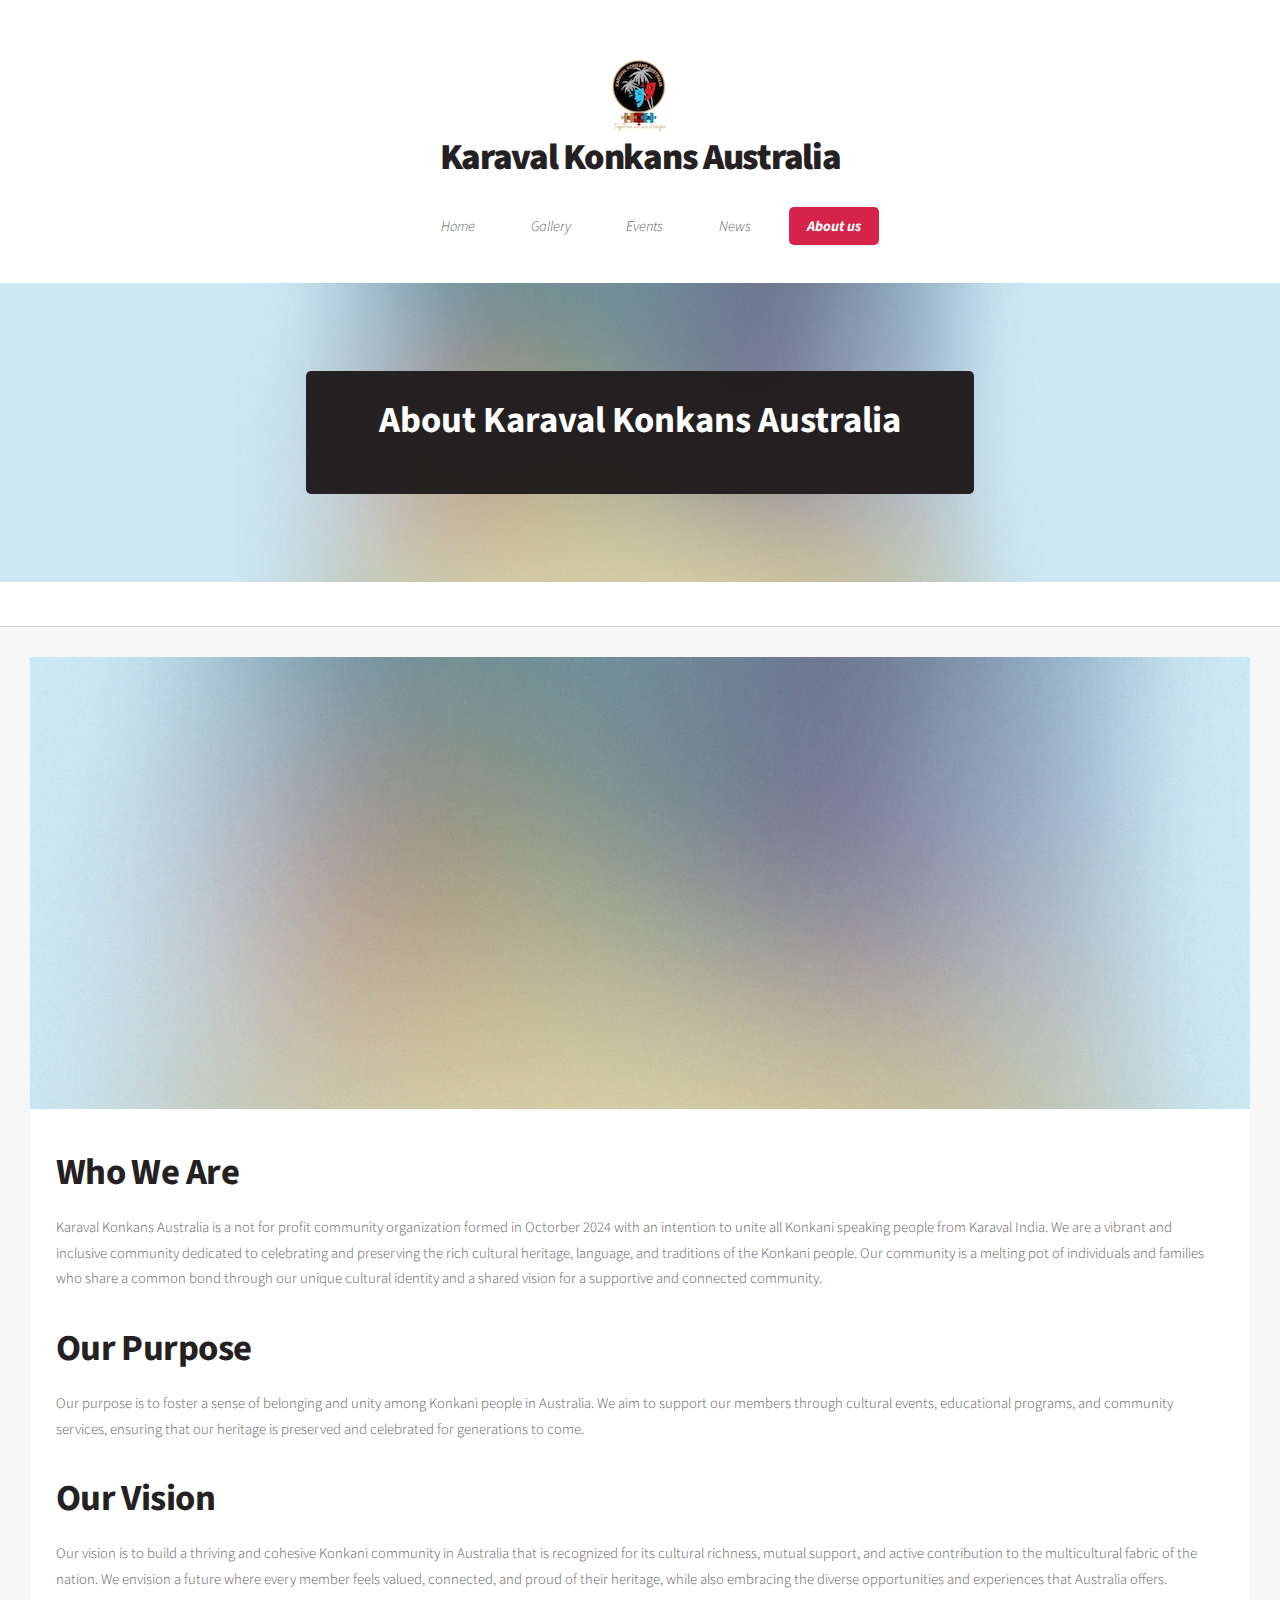
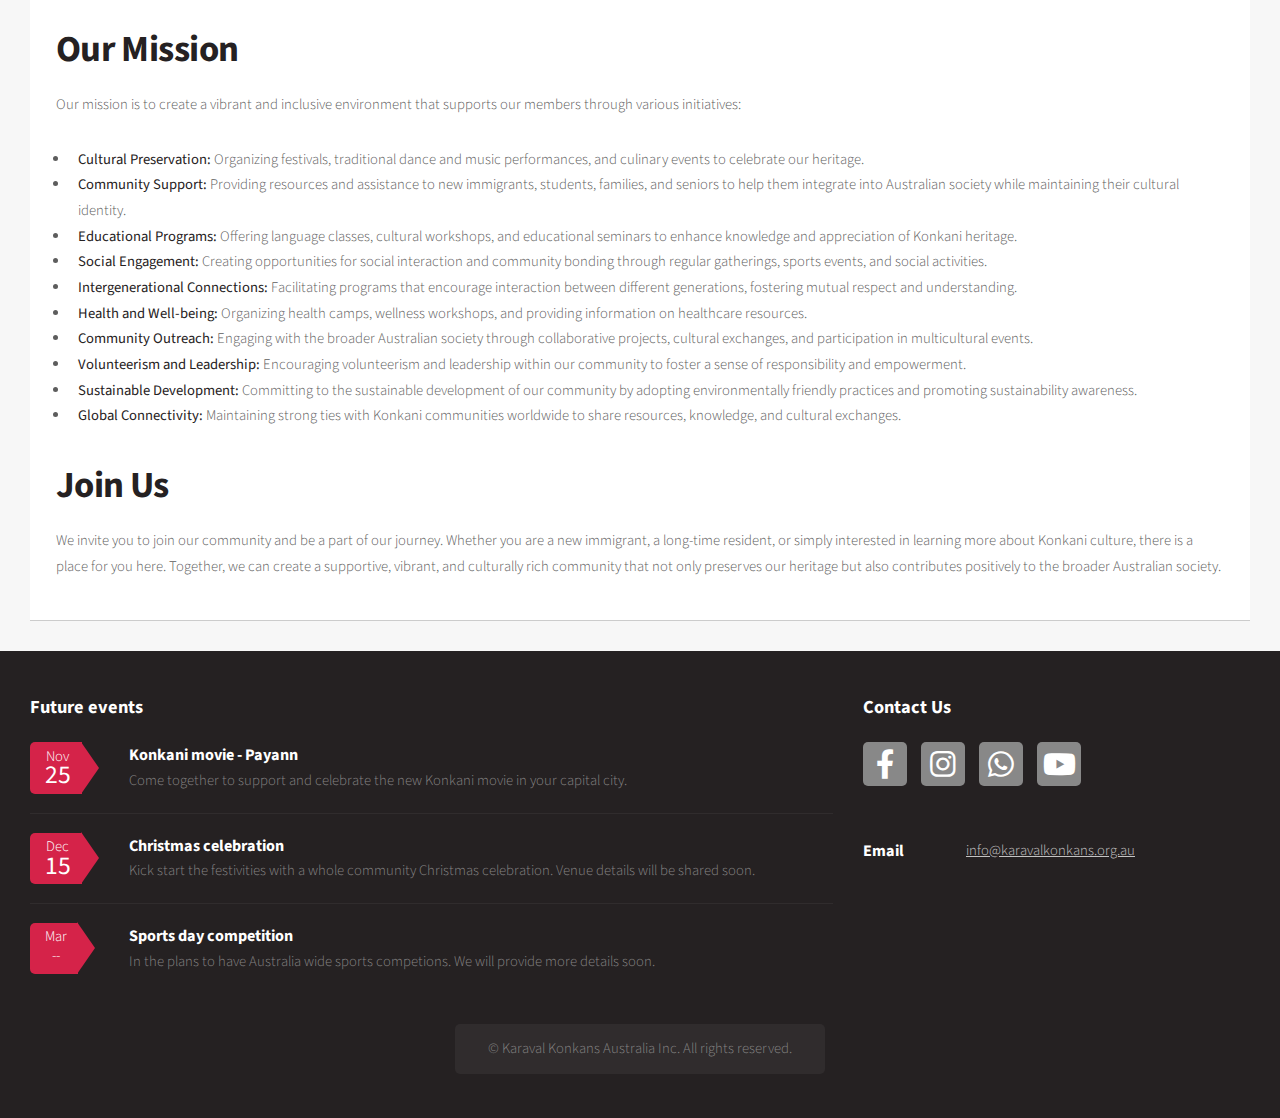
==== aboutus.html @ 72e3d669 "3rd update" ====
<!DOCTYPE HTML>

<html>
	<head>
		<title>Karaval Konkans Australia</title>
		<meta charset="utf-8" />
		<meta name="viewport" content="width=device-width, initial-scale=1, user-scalable=no" />
		<link rel="stylesheet" href="assets/css/main.css" />
	</head>
	<body class="homepage is-preload">
		<div id="page-wrapper">

			<!-- Header -->
				<section id="header">

					<!-- Logo -->
					<h1><a href="index.html"><img src="images/logo.jpeg"></a></h1>
						<h1><a href="index.html">Karaval Konkans Australia</a></h1>

					<!-- Nav -->
						<nav id="nav">
							<ul>
								<li ><a href="index.html">Home</a></li>
								<li>
									<a href="index.html#gallery">Gallery</a>
								</li>
								<li><a href="#footer">Events</a></li>
								<li><a href="index.html#news">News</a></li>
								<li class="current"><a href="aboutus.html">About us</a></li>
							</ul>
						</nav>

					<!-- Banner -->
						<section id="banner">
							<header>
								<h2>About Karaval Konkans Australia</h2>
							</header>
						</section>

					

				</section>

			<!-- Main -->
				<!-- Main -->
			<section id="main">
				<div class="container">

					<!-- Content -->
						<article class="box post">
							<a href="#" class="image featured"><img src="images/pic01.jpg" alt="" /></a>
							<header>
								<h2>Who We Are</h2>
							</header>
							<p>
								Karaval Konkans Australia is a not for profit community organization formed in Octorber 2024 with an intention to unite all Konkani speaking people from Karaval India. We are a vibrant and inclusive community dedicated to celebrating and preserving the rich cultural heritage, language, and traditions of the Konkani people. Our community is a melting pot of individuals and families who share a common bond through our unique cultural identity and a shared vision for a supportive and connected community.
							</p>
							<header>
								<h2>Our Purpose</h2>
							</header>
							<p>
								Our purpose is to foster a sense of belonging and unity among Konkani people in Australia. We aim to support our members through cultural events, educational programs, and community services, ensuring that our heritage is preserved and celebrated for generations to come.
							</p>
							<header>
								<h2>Our Vision</h2>
							</header>
							<p>
								Our vision is to build a thriving and cohesive Konkani community in Australia that is recognized for its cultural richness, mutual support, and active contribution to the multicultural fabric of the nation. We envision a future where every member feels valued, connected, and proud of their heritage, while also embracing the diverse opportunities and experiences that Australia offers.
							</p>
							<header>
								<h2>Our Mission</h2>
							</header>
							<p>
								Our mission is to create a vibrant and inclusive environment that supports our members through various initiatives:<br>
								<ul>
									<li><b>Cultural Preservation:</b> Organizing festivals, traditional dance and music performances, and culinary events to celebrate our heritage.</li>
									<li><b>Community Support:</b> Providing resources and assistance to new immigrants, students, families, and seniors to help them integrate into Australian society while maintaining their cultural identity.</li>
									<li><b>Educational Programs:</b> Offering language classes, cultural workshops, and educational seminars to enhance knowledge and appreciation of Konkani heritage.</li>
									<li><b>Social Engagement:</b> Creating opportunities for social interaction and community bonding through regular gatherings, sports events, and social activities.</li>
									<li><b>Intergenerational Connections:</b> Facilitating programs that encourage interaction between different generations, fostering mutual respect and understanding.</li>
									<li><b>Health and Well-being:</b> Organizing health camps, wellness workshops, and providing information on healthcare resources.</li>
									<li><b>Community Outreach:</b> Engaging with the broader Australian society through collaborative projects, cultural exchanges, and participation in multicultural events.</li>
									<li><b>Volunteerism and Leadership:</b> Encouraging volunteerism and leadership within our community to foster a sense of responsibility and empowerment.</li>
									<li><b>Sustainable Development:</b> Committing to the sustainable development of our community by adopting environmentally friendly practices and promoting sustainability awareness.</li>
									<li><b>Global Connectivity:</b> Maintaining strong ties with Konkani communities worldwide to share resources, knowledge, and cultural exchanges.</li>
								</ul>
							</p>
							<header>
								<h2>Join Us</h2>
							</header>
							<p>
								We invite you to join our community and be a part of our journey. Whether you are a new immigrant, a long-time resident, or simply interested in learning more about Konkani culture, there is a place for you here. Together, we can create a supportive, vibrant, and culturally rich community that not only preserves our heritage but also contributes positively to the broader Australian society.
							</p>
							
							
						</article>

				</div>
			</section>

			<!-- Footer -->
				<section id="footer">
					<div class="container">
						<div class="row">
							<div class="col-8 col-12-medium">
								<section>
									<header>
										<h2>Future events</h2>
									</header>
									<ul class="dates">
										<li>
											<span class="date">Nov <strong>25</strong></span>
											<h3><a href="#">Konkani movie - Payann</a></h3>
											<p>Come together to support and celebrate the new Konkani movie in your capital city.</p>
										</li>
										<li>
											<span class="date">Dec <strong>15</strong></span>
											<h3><a href="#">Christmas celebration</a></h3>
											<p>Kick start the festivities with a whole community Christmas celebration. Venue details will be shared soon.</p>
										</li>
										<li>
											<span class="date">Mar <strong></strong>--</span>
											<h3><a href="#">Sports day competition</a></h3>
											<p>In the plans to have Australia wide sports competions. We will provide more details soon.</p>
										</li>
									</ul>
								</section>
							</div>
							<div class="col-4 col-12-medium">
								<section>
									<header>
										<h2>Contact Us</h2>
									</header>
									<ul class="social">
										<li><a class="icon brands fa-facebook-f" href="https://www.facebook.com/karavalkonkansaustralia/" target="_blank"><span class="label">Facebook</span></a></li>
										<li><a class="icon brands fa-instagram" href="https://www.instagram.com/karavalkonkansaustralia/" target="_blank"><span class="label">Instagram</span></a></li>
										<li><a class="icon brands fa-whatsapp" href="https://chat.whatsapp.com/FFFpMT3MXL139IeqiJvoR1" target="_blank"><span class="label">Whatsapp</span></a></li>
										<li><a class="icon brands fa-youtube" href="https://www.youtube.com/@KaravalKonkansAustralia" target="_blank"><span class="label">Youtube</span></a></li>
										
									</ul>
									<ul class="contact">
										<!--<li>
											<h3>Address</h3>
											<p>
												Untitled Incorporated<br />
												1234 Somewhere Road Suite<br />
												Nashville, TN 00000-0000
											</p>
										</li>-->
										<li>
											<h3>Email</h3>
											<p><a href="#">info@karavalkonkans.org.au</a></p>
										</li>
										<!--<li>
											<h3>Phone</h3>
											<p>(800) 000-0000</p>
										</li>-->
									</ul>
								</section>
							</div>
							
							<div class="col-12">

								<!-- Copyright -->
									<div id="copyright">
										<ul class="links">
											<li>&copy; Karaval Konkans Australia Inc. All rights reserved.</li>
										</ul>
									</div>

							</div>
						</div>
					</div>
				</section>

		</div>

		<!-- Scripts -->
			<script src="assets/js/jquery.min.js"></script>
			<script src="assets/js/jquery.dropotron.min.js"></script>
			<script src="assets/js/browser.min.js"></script>
			<script src="assets/js/breakpoints.min.js"></script>
			<script src="assets/js/util.js"></script>
			<script src="assets/js/main.js"></script>

	</body>
</html>
---- assets/css/main.css ----
@import url("fontawesome-all.min.css");
@import url("https://fonts.googleapis.com/css?family=Source+Sans+Pro:300,400,700,900,300italic");

/*
	Dopetrope by HTML5 UP
	html5up.net | @ajlkn
	Free for personal and commercial use under the CCA 3.0 license (html5up.net/license)
*/

html, body, div, span, applet, object,
iframe, h1, h2, h3, h4, h5, h6, p, blockquote,
pre, a, abbr, acronym, address, big, cite,
code, del, dfn, em, img, ins, kbd, q, s, samp,
small, strike, strong, sub, sup, tt, var, b,
u, i, center, dl, dt, dd, ol, ul, li, fieldset,
form, label, legend, table, caption, tbody,
tfoot, thead, tr, th, td, article, aside,
canvas, details, embed, figure, figcaption,
footer, header, hgroup, menu, nav, output, ruby,
section, summary, time, mark, audio, video {
	margin: 0;
	padding: 0;
	border: 0;
	font-size: 100%;
	font: inherit;
	vertical-align: baseline;}

article, aside, details, figcaption, figure,
footer, header, hgroup, menu, nav, section {
	display: block;}

body {
	line-height: 1;
}

ol, ul {
	list-style: none;
}

blockquote, q {
	quotes: none;
}

	blockquote:before, blockquote:after, q:before, q:after {
		content: '';
		content: none;
	}

table {
	border-collapse: collapse;
	border-spacing: 0;
}

body {
	-webkit-text-size-adjust: none;
}

mark {
	background-color: transparent;
	color: inherit;
}

input::-moz-focus-inner {
	border: 0;
	padding: 0;
}

input, select, textarea {
	-moz-appearance: none;
	-webkit-appearance: none;
	-ms-appearance: none;
	appearance: none;
}

/* Basic */

	html {
		box-sizing: border-box;
	}

	*, *:before, *:after {
		box-sizing: inherit;
	}

	body {
		background: #252122;
		background-image: url("images/bg02.png");
	}

		body.is-preload *, body.is-preload *:before, body.is-preload *:after {
			-moz-animation: none !important;
			-webkit-animation: none !important;
			-ms-animation: none !important;
			animation: none !important;
			-moz-transition: none !important;
			-webkit-transition: none !important;
			-ms-transition: none !important;
			transition: none !important;
		}

	body, input, textarea, select {
		font-family: 'Source Sans Pro';
		font-weight: 300;
		color: #5d5d5d;
		font-size: 14pt;
		line-height: 1.75em;
	}

	strong, b {
		color: #252122;
		font-weight: 400;
	}

	i, em {
		font-style: italic;
	}

	sub {
		position: relative;
		top: 0.5em;
		font-size: 0.8em;
	}

	sup {
		position: relative;
		top: -0.5em;
		font-size: 0.8em;
	}

	blockquote {
		border-left: solid 0.75em #dddddd;
		padding: 1em 0 1em 1.5em;
		font-style: italic;
	}

	h1, h2, h3, h4, h5, h6 {
		color: #252122;
		font-weight: 700;
	}

	h1 a, h2 a, h3 a, h4 a, h5 a, h6 a {
		color: inherit;
		text-decoration: none;
	}

	h2 {
		font-size: 1.5em;
	}

	h3 {
		font-size: 1.35em;
	}

	a {
		color: #d52349;
		text-decoration: underline;
	}

		a:hover {
			text-decoration: none;
		}

	br.clear {
		clear: both;
	}

	hr {
		border: 0;
		border-top: solid 1px #dddddd;
		height: 1px;
		margin: 2em 0 2em 0;
	}

	p, ul, ol, dl, table {
		margin-bottom: 2em;
	}

/* Container */

	.container {
		margin: 0 auto;
		max-width: 100%;
		width: 70em;
	}

		@media screen and (max-width: 1680px) {

			.container {
				width: 70em;
			}

		}

		@media screen and (max-width: 1280px) {

			.container {
				width: calc(100% - 60px);
			}

		}

		@media screen and (max-width: 980px) {

			.container {
				width: calc(100% - 80px);
			}

		}

		@media screen and (max-width: 736px) {

			.container {
				width: calc(100% - 40px);
			}

		}

/* Row */

	.row {
		display: flex;
		flex-wrap: wrap;
		box-sizing: border-box;
		align-items: stretch;
	}

		.row > * {
			box-sizing: border-box;
		}

		.row.gtr-uniform > * > :last-child {
			margin-bottom: 0;
		}

		.row.aln-left {
			justify-content: flex-start;
		}

		.row.aln-center {
			justify-content: center;
		}

		.row.aln-right {
			justify-content: flex-end;
		}

		.row.aln-top {
			align-items: flex-start;
		}

		.row.aln-middle {
			align-items: center;
		}

		.row.aln-bottom {
			align-items: flex-end;
		}

		.row > .imp {
			order: -1;
		}

		.row > .col-1 {
			width: 8.33333%;
		}

		.row > .off-1 {
			margin-left: 8.33333%;
		}

		.row > .col-2 {
			width: 16.66667%;
		}

		.row > .off-2 {
			margin-left: 16.66667%;
		}

		.row > .col-3 {
			width: 25%;
		}

		.row > .off-3 {
			margin-left: 25%;
		}

		.row > .col-4 {
			width: 33.33333%;
		}

		.row > .off-4 {
			margin-left: 33.33333%;
		}

		.row > .col-5 {
			width: 41.66667%;
		}

		.row > .off-5 {
			margin-left: 41.66667%;
		}

		.row > .col-6 {
			width: 50%;
		}

		.row > .off-6 {
			margin-left: 50%;
		}

		.row > .col-7 {
			width: 58.33333%;
		}

		.row > .off-7 {
			margin-left: 58.33333%;
		}

		.row > .col-8 {
			width: 66.66667%;
		}

		.row > .off-8 {
			margin-left: 66.66667%;
		}

		.row > .col-9 {
			width: 75%;
		}

		.row > .off-9 {
			margin-left: 75%;
		}

		.row > .col-10 {
			width: 83.33333%;
		}

		.row > .off-10 {
			margin-left: 83.33333%;
		}

		.row > .col-11 {
			width: 91.66667%;
		}

		.row > .off-11 {
			margin-left: 91.66667%;
		}

		.row > .col-12 {
			width: 100%;
		}

		.row > .off-12 {
			margin-left: 100%;
		}

		.row.gtr-0 {
			margin-top: 0px;
			margin-left: 0px;
		}

			.row.gtr-0 > * {
				padding: 0px 0 0 0px;
			}

			.row.gtr-0.gtr-uniform {
				margin-top: 0px;
			}

				.row.gtr-0.gtr-uniform > * {
					padding-top: 0px;
				}

		.row.gtr-25 {
			margin-top: -12.5px;
			margin-left: -12.5px;
		}

			.row.gtr-25 > * {
				padding: 12.5px 0 0 12.5px;
			}

			.row.gtr-25.gtr-uniform {
				margin-top: -12.5px;
			}

				.row.gtr-25.gtr-uniform > * {
					padding-top: 12.5px;
				}

		.row.gtr-50 {
			margin-top: -25px;
			margin-left: -25px;
		}

			.row.gtr-50 > * {
				padding: 25px 0 0 25px;
			}

			.row.gtr-50.gtr-uniform {
				margin-top: -25px;
			}

				.row.gtr-50.gtr-uniform > * {
					padding-top: 25px;
				}

		.row {
			margin-top: -50px;
			margin-left: -50px;
		}

			.row > * {
				padding: 50px 0 0 50px;
			}

			.row.gtr-uniform {
				margin-top: -50px;
			}

				.row.gtr-uniform > * {
					padding-top: 50px;
				}

		.row.gtr-150 {
			margin-top: -75px;
			margin-left: -75px;
		}

			.row.gtr-150 > * {
				padding: 75px 0 0 75px;
			}

			.row.gtr-150.gtr-uniform {
				margin-top: -75px;
			}

				.row.gtr-150.gtr-uniform > * {
					padding-top: 75px;
				}

		.row.gtr-200 {
			margin-top: -100px;
			margin-left: -100px;
		}

			.row.gtr-200 > * {
				padding: 100px 0 0 100px;
			}

			.row.gtr-200.gtr-uniform {
				margin-top: -100px;
			}

				.row.gtr-200.gtr-uniform > * {
					padding-top: 100px;
				}

		@media screen and (max-width: 1680px) {

			.row {
				display: flex;
				flex-wrap: wrap;
				box-sizing: border-box;
				align-items: stretch;
			}

				.row > * {
					box-sizing: border-box;
				}

				.row.gtr-uniform > * > :last-child {
					margin-bottom: 0;
				}

				.row.aln-left {
					justify-content: flex-start;
				}

				.row.aln-center {
					justify-content: center;
				}

				.row.aln-right {
					justify-content: flex-end;
				}

				.row.aln-top {
					align-items: flex-start;
				}

				.row.aln-middle {
					align-items: center;
				}

				.row.aln-bottom {
					align-items: flex-end;
				}

				.row > .imp-xlarge {
					order: -1;
				}

				.row > .col-1-xlarge {
					width: 8.33333%;
				}

				.row > .off-1-xlarge {
					margin-left: 8.33333%;
				}

				.row > .col-2-xlarge {
					width: 16.66667%;
				}

				.row > .off-2-xlarge {
					margin-left: 16.66667%;
				}

				.row > .col-3-xlarge {
					width: 25%;
				}

				.row > .off-3-xlarge {
					margin-left: 25%;
				}

				.row > .col-4-xlarge {
					width: 33.33333%;
				}

				.row > .off-4-xlarge {
					margin-left: 33.33333%;
				}

				.row > .col-5-xlarge {
					width: 41.66667%;
				}

				.row > .off-5-xlarge {
					margin-left: 41.66667%;
				}

				.row > .col-6-xlarge {
					width: 50%;
				}

				.row > .off-6-xlarge {
					margin-left: 50%;
				}

				.row > .col-7-xlarge {
					width: 58.33333%;
				}

				.row > .off-7-xlarge {
					margin-left: 58.33333%;
				}

				.row > .col-8-xlarge {
					width: 66.66667%;
				}

				.row > .off-8-xlarge {
					margin-left: 66.66667%;
				}

				.row > .col-9-xlarge {
					width: 75%;
				}

				.row > .off-9-xlarge {
					margin-left: 75%;
				}

				.row > .col-10-xlarge {
					width: 83.33333%;
				}

				.row > .off-10-xlarge {
					margin-left: 83.33333%;
				}

				.row > .col-11-xlarge {
					width: 91.66667%;
				}

				.row > .off-11-xlarge {
					margin-left: 91.66667%;
				}

				.row > .col-12-xlarge {
					width: 100%;
				}

				.row > .off-12-xlarge {
					margin-left: 100%;
				}

				.row.gtr-0 {
					margin-top: 0px;
					margin-left: 0px;
				}

					.row.gtr-0 > * {
						padding: 0px 0 0 0px;
					}

					.row.gtr-0.gtr-uniform {
						margin-top: 0px;
					}

						.row.gtr-0.gtr-uniform > * {
							padding-top: 0px;
						}

				.row.gtr-25 {
					margin-top: -12.5px;
					margin-left: -12.5px;
				}

					.row.gtr-25 > * {
						padding: 12.5px 0 0 12.5px;
					}

					.row.gtr-25.gtr-uniform {
						margin-top: -12.5px;
					}

						.row.gtr-25.gtr-uniform > * {
							padding-top: 12.5px;
						}

				.row.gtr-50 {
					margin-top: -25px;
					margin-left: -25px;
				}

					.row.gtr-50 > * {
						padding: 25px 0 0 25px;
					}

					.row.gtr-50.gtr-uniform {
						margin-top: -25px;
					}

						.row.gtr-50.gtr-uniform > * {
							padding-top: 25px;
						}

				.row {
					margin-top: -50px;
					margin-left: -50px;
				}

					.row > * {
						padding: 50px 0 0 50px;
					}

					.row.gtr-uniform {
						margin-top: -50px;
					}

						.row.gtr-uniform > * {
							padding-top: 50px;
						}

				.row.gtr-150 {
					margin-top: -75px;
					margin-left: -75px;
				}

					.row.gtr-150 > * {
						padding: 75px 0 0 75px;
					}

					.row.gtr-150.gtr-uniform {
						margin-top: -75px;
					}

						.row.gtr-150.gtr-uniform > * {
							padding-top: 75px;
						}

				.row.gtr-200 {
					margin-top: -100px;
					margin-left: -100px;
				}

					.row.gtr-200 > * {
						padding: 100px 0 0 100px;
					}

					.row.gtr-200.gtr-uniform {
						margin-top: -100px;
					}

						.row.gtr-200.gtr-uniform > * {
							padding-top: 100px;
						}

		}

		@media screen and (max-width: 1280px) {

			.row {
				display: flex;
				flex-wrap: wrap;
				box-sizing: border-box;
				align-items: stretch;
			}

				.row > * {
					box-sizing: border-box;
				}

				.row.gtr-uniform > * > :last-child {
					margin-bottom: 0;
				}

				.row.aln-left {
					justify-content: flex-start;
				}

				.row.aln-center {
					justify-content: center;
				}

				.row.aln-right {
					justify-content: flex-end;
				}

				.row.aln-top {
					align-items: flex-start;
				}

				.row.aln-middle {
					align-items: center;
				}

				.row.aln-bottom {
					align-items: flex-end;
				}

				.row > .imp-large {
					order: -1;
				}

				.row > .col-1-large {
					width: 8.33333%;
				}

				.row > .off-1-large {
					margin-left: 8.33333%;
				}

				.row > .col-2-large {
					width: 16.66667%;
				}

				.row > .off-2-large {
					margin-left: 16.66667%;
				}

				.row > .col-3-large {
					width: 25%;
				}

				.row > .off-3-large {
					margin-left: 25%;
				}

				.row > .col-4-large {
					width: 33.33333%;
				}

				.row > .off-4-large {
					margin-left: 33.33333%;
				}

				.row > .col-5-large {
					width: 41.66667%;
				}

				.row > .off-5-large {
					margin-left: 41.66667%;
				}

				.row > .col-6-large {
					width: 50%;
				}

				.row > .off-6-large {
					margin-left: 50%;
				}

				.row > .col-7-large {
					width: 58.33333%;
				}

				.row > .off-7-large {
					margin-left: 58.33333%;
				}

				.row > .col-8-large {
					width: 66.66667%;
				}

				.row > .off-8-large {
					margin-left: 66.66667%;
				}

				.row > .col-9-large {
					width: 75%;
				}

				.row > .off-9-large {
					margin-left: 75%;
				}

				.row > .col-10-large {
					width: 83.33333%;
				}

				.row > .off-10-large {
					margin-left: 83.33333%;
				}

				.row > .col-11-large {
					width: 91.66667%;
				}

				.row > .off-11-large {
					margin-left: 91.66667%;
				}

				.row > .col-12-large {
					width: 100%;
				}

				.row > .off-12-large {
					margin-left: 100%;
				}

				.row.gtr-0 {
					margin-top: 0px;
					margin-left: 0px;
				}

					.row.gtr-0 > * {
						padding: 0px 0 0 0px;
					}

					.row.gtr-0.gtr-uniform {
						margin-top: 0px;
					}

						.row.gtr-0.gtr-uniform > * {
							padding-top: 0px;
						}

				.row.gtr-25 {
					margin-top: -7.5px;
					margin-left: -7.5px;
				}

					.row.gtr-25 > * {
						padding: 7.5px 0 0 7.5px;
					}

					.row.gtr-25.gtr-uniform {
						margin-top: -7.5px;
					}

						.row.gtr-25.gtr-uniform > * {
							padding-top: 7.5px;
						}

				.row.gtr-50 {
					margin-top: -15px;
					margin-left: -15px;
				}

					.row.gtr-50 > * {
						padding: 15px 0 0 15px;
					}

					.row.gtr-50.gtr-uniform {
						margin-top: -15px;
					}

						.row.gtr-50.gtr-uniform > * {
							padding-top: 15px;
						}

				.row {
					margin-top: -30px;
					margin-left: -30px;
				}

					.row > * {
						padding: 30px 0 0 30px;
					}

					.row.gtr-uniform {
						margin-top: -30px;
					}

						.row.gtr-uniform > * {
							padding-top: 30px;
						}

				.row.gtr-150 {
					margin-top: -45px;
					margin-left: -45px;
				}

					.row.gtr-150 > * {
						padding: 45px 0 0 45px;
					}

					.row.gtr-150.gtr-uniform {
						margin-top: -45px;
					}

						.row.gtr-150.gtr-uniform > * {
							padding-top: 45px;
						}

				.row.gtr-200 {
					margin-top: -60px;
					margin-left: -60px;
				}

					.row.gtr-200 > * {
						padding: 60px 0 0 60px;
					}

					.row.gtr-200.gtr-uniform {
						margin-top: -60px;
					}

						.row.gtr-200.gtr-uniform > * {
							padding-top: 60px;
						}

		}

		@media screen and (max-width: 980px) {

			.row {
				display: flex;
				flex-wrap: wrap;
				box-sizing: border-box;
				align-items: stretch;
			}

				.row > * {
					box-sizing: border-box;
				}

				.row.gtr-uniform > * > :last-child {
					margin-bottom: 0;
				}

				.row.aln-left {
					justify-content: flex-start;
				}

				.row.aln-center {
					justify-content: center;
				}

				.row.aln-right {
					justify-content: flex-end;
				}

				.row.aln-top {
					align-items: flex-start;
				}

				.row.aln-middle {
					align-items: center;
				}

				.row.aln-bottom {
					align-items: flex-end;
				}

				.row > .imp-medium {
					order: -1;
				}

				.row > .col-1-medium {
					width: 8.33333%;
				}

				.row > .off-1-medium {
					margin-left: 8.33333%;
				}

				.row > .col-2-medium {
					width: 16.66667%;
				}

				.row > .off-2-medium {
					margin-left: 16.66667%;
				}

				.row > .col-3-medium {
					width: 25%;
				}

				.row > .off-3-medium {
					margin-left: 25%;
				}

				.row > .col-4-medium {
					width: 33.33333%;
				}

				.row > .off-4-medium {
					margin-left: 33.33333%;
				}

				.row > .col-5-medium {
					width: 41.66667%;
				}

				.row > .off-5-medium {
					margin-left: 41.66667%;
				}

				.row > .col-6-medium {
					width: 50%;
				}

				.row > .off-6-medium {
					margin-left: 50%;
				}

				.row > .col-7-medium {
					width: 58.33333%;
				}

				.row > .off-7-medium {
					margin-left: 58.33333%;
				}

				.row > .col-8-medium {
					width: 66.66667%;
				}

				.row > .off-8-medium {
					margin-left: 66.66667%;
				}

				.row > .col-9-medium {
					width: 75%;
				}

				.row > .off-9-medium {
					margin-left: 75%;
				}

				.row > .col-10-medium {
					width: 83.33333%;
				}

				.row > .off-10-medium {
					margin-left: 83.33333%;
				}

				.row > .col-11-medium {
					width: 91.66667%;
				}

				.row > .off-11-medium {
					margin-left: 91.66667%;
				}

				.row > .col-12-medium {
					width: 100%;
				}

				.row > .off-12-medium {
					margin-left: 100%;
				}

				.row.gtr-0 {
					margin-top: 0px;
					margin-left: 0px;
				}

					.row.gtr-0 > * {
						padding: 0px 0 0 0px;
					}

					.row.gtr-0.gtr-uniform {
						margin-top: 0px;
					}

						.row.gtr-0.gtr-uniform > * {
							padding-top: 0px;
						}

				.row.gtr-25 {
					margin-top: -10px;
					margin-left: -10px;
				}

					.row.gtr-25 > * {
						padding: 10px 0 0 10px;
					}

					.row.gtr-25.gtr-uniform {
						margin-top: -10px;
					}

						.row.gtr-25.gtr-uniform > * {
							padding-top: 10px;
						}

				.row.gtr-50 {
					margin-top: -20px;
					margin-left: -20px;
				}

					.row.gtr-50 > * {
						padding: 20px 0 0 20px;
					}

					.row.gtr-50.gtr-uniform {
						margin-top: -20px;
					}

						.row.gtr-50.gtr-uniform > * {
							padding-top: 20px;
						}

				.row {
					margin-top: -40px;
					margin-left: -40px;
				}

					.row > * {
						padding: 40px 0 0 40px;
					}

					.row.gtr-uniform {
						margin-top: -40px;
					}

						.row.gtr-uniform > * {
							padding-top: 40px;
						}

				.row.gtr-150 {
					margin-top: -60px;
					margin-left: -60px;
				}

					.row.gtr-150 > * {
						padding: 60px 0 0 60px;
					}

					.row.gtr-150.gtr-uniform {
						margin-top: -60px;
					}

						.row.gtr-150.gtr-uniform > * {
							padding-top: 60px;
						}

				.row.gtr-200 {
					margin-top: -80px;
					margin-left: -80px;
				}

					.row.gtr-200 > * {
						padding: 80px 0 0 80px;
					}

					.row.gtr-200.gtr-uniform {
						margin-top: -80px;
					}

						.row.gtr-200.gtr-uniform > * {
							padding-top: 80px;
						}

		}

		@media screen and (max-width: 736px) {

			.row {
				display: flex;
				flex-wrap: wrap;
				box-sizing: border-box;
				align-items: stretch;
			}

				.row > * {
					box-sizing: border-box;
				}

				.row.gtr-uniform > * > :last-child {
					margin-bottom: 0;
				}

				.row.aln-left {
					justify-content: flex-start;
				}

				.row.aln-center {
					justify-content: center;
				}

				.row.aln-right {
					justify-content: flex-end;
				}

				.row.aln-top {
					align-items: flex-start;
				}

				.row.aln-middle {
					align-items: center;
				}

				.row.aln-bottom {
					align-items: flex-end;
				}

				.row > .imp-small {
					order: -1;
				}

				.row > .col-1-small {
					width: 8.33333%;
				}

				.row > .off-1-small {
					margin-left: 8.33333%;
				}

				.row > .col-2-small {
					width: 16.66667%;
				}

				.row > .off-2-small {
					margin-left: 16.66667%;
				}

				.row > .col-3-small {
					width: 25%;
				}

				.row > .off-3-small {
					margin-left: 25%;
				}

				.row > .col-4-small {
					width: 33.33333%;
				}

				.row > .off-4-small {
					margin-left: 33.33333%;
				}

				.row > .col-5-small {
					width: 41.66667%;
				}

				.row > .off-5-small {
					margin-left: 41.66667%;
				}

				.row > .col-6-small {
					width: 50%;
				}

				.row > .off-6-small {
					margin-left: 50%;
				}

				.row > .col-7-small {
					width: 58.33333%;
				}

				.row > .off-7-small {
					margin-left: 58.33333%;
				}

				.row > .col-8-small {
					width: 66.66667%;
				}

				.row > .off-8-small {
					margin-left: 66.66667%;
				}

				.row > .col-9-small {
					width: 75%;
				}

				.row > .off-9-small {
					margin-left: 75%;
				}

				.row > .col-10-small {
					width: 83.33333%;
				}

				.row > .off-10-small {
					margin-left: 83.33333%;
				}

				.row > .col-11-small {
					width: 91.66667%;
				}

				.row > .off-11-small {
					margin-left: 91.66667%;
				}

				.row > .col-12-small {
					width: 100%;
				}

				.row > .off-12-small {
					margin-left: 100%;
				}

				.row.gtr-0 {
					margin-top: 0px;
					margin-left: 0px;
				}

					.row.gtr-0 > * {
						padding: 0px 0 0 0px;
					}

					.row.gtr-0.gtr-uniform {
						margin-top: 0px;
					}

						.row.gtr-0.gtr-uniform > * {
							padding-top: 0px;
						}

				.row.gtr-25 {
					margin-top: -5px;
					margin-left: -5px;
				}

					.row.gtr-25 > * {
						padding: 5px 0 0 5px;
					}

					.row.gtr-25.gtr-uniform {
						margin-top: -5px;
					}

						.row.gtr-25.gtr-uniform > * {
							padding-top: 5px;
						}

				.row.gtr-50 {
					margin-top: -10px;
					margin-left: -10px;
				}

					.row.gtr-50 > * {
						padding: 10px 0 0 10px;
					}

					.row.gtr-50.gtr-uniform {
						margin-top: -10px;
					}

						.row.gtr-50.gtr-uniform > * {
							padding-top: 10px;
						}

				.row {
					margin-top: -20px;
					margin-left: -20px;
				}

					.row > * {
						padding: 20px 0 0 20px;
					}

					.row.gtr-uniform {
						margin-top: -20px;
					}

						.row.gtr-uniform > * {
							padding-top: 20px;
						}

				.row.gtr-150 {
					margin-top: -30px;
					margin-left: -30px;
				}

					.row.gtr-150 > * {
						padding: 30px 0 0 30px;
					}

					.row.gtr-150.gtr-uniform {
						margin-top: -30px;
					}

						.row.gtr-150.gtr-uniform > * {
							padding-top: 30px;
						}

				.row.gtr-200 {
					margin-top: -40px;
					margin-left: -40px;
				}

					.row.gtr-200 > * {
						padding: 40px 0 0 40px;
					}

					.row.gtr-200.gtr-uniform {
						margin-top: -40px;
					}

						.row.gtr-200.gtr-uniform > * {
							padding-top: 40px;
						}

		}

/* Form */

	form label {
		display: block;
		color: #252122;
		font-weight: 400;
		margin: 0 0 0.5em 0;
	}

	form input[type=text],
	form input[type=email],
	form input[type=password],
	form select,
	form textarea {
		-webkit-appearance: none;
		display: block;
		border: 0;
		padding: 0.75em 1em;
		font-size: 1em;
		border-radius: 5px;
		border: solid 1px #dddddd;
		background: #fff;
		width: 100%;
	}

		form input[type=text]:focus,
		form input[type=email]:focus,
		form input[type=password]:focus,
		form select:focus,
		form textarea:focus {
			box-shadow: inset 0px 0px 1px 1px #43bff0;
		}

	form textarea {
		height: 15em;
	}

	form ::-webkit-input-placeholder {
		color: #555 !important;
	}

	form :-moz-placeholder {
		color: #555 !important;
	}

	form ::-moz-placeholder {
		color: #555 !important;
	}

	form :-ms-input-placeholder {
		color: #555 !important;
	}

	form ::-moz-focus-inner {
		border: 0;
	}

/* Tables */

	table {
		width: 100%;
	}

		table tr {
			border-top: solid 1px #dddddd;
		}

			table tr:first-child {
				border-top: 0;
			}

		table td {
			padding: 0.5em 1em 0.5em 1em;
		}

		table th {
			text-align: left;
			padding: 0.5em 1em 0.5em 1em;
			font-weight: 700;
			margin: 0 0 1em 0;
		}

		table thead {
			border-bottom: solid 2px #dddddd;
		}

/* Section/Article */

	section, article {
		margin-bottom: 2.5em;
	}

		section > :last-child, section:last-child, article > :last-child, article:last-child {
			margin-bottom: 0;
		}

	header {
		margin: 0 0 1.5em 0;
	}

		header > p {
			display: block;
			font-style: italic;
			margin: 0.5em 0 0 0;
			padding-bottom: 0.5em;
		}

		header.major {
			position: relative;
			text-align: center;
			border-top: solid 1px #ccc;
			top: 1em;
			margin: 0 0 3em 0;
		}

			header.major h2 {
				background: #fff;
				position: relative;
				top: -0.65em;
				display: inline;
				margin: 0;
				padding: 0 1em 0 1em;
			}

	footer {
		margin: 2.25em 0 0 0;
	}

/* Box */

	.box {
		background: #ffffff;
		border-bottom: solid 1px #ccc;
		padding: 2.75em 1.75em 2.75em 1.75em;
	}

		.box .image.featured {
			position: relative;
			width: auto;
			left: 1.75em;
			top: 1.75em;
			margin: -4.5em 0 4.25em -3.5em;
		}

		.box.post header {
			padding-top: 1em;
			margin: 0 0 2em 0;
		}

		.box.post h2 {
			font-size: 2.5em;
			letter-spacing: -0.015em;
		}

		.box.post header > p {
			margin-top: 1.25em;
			font-size: 1.25em;
		}

		.box footer ul.actions {
			margin-bottom: 0;
		}

/* Button */

	input[type="button"],
	input[type="submit"],
	input[type="reset"],
	button,
	.button {
		-webkit-appearance: none;
		display: inline-block;
		text-decoration: none;
		cursor: pointer;
		border: 0;
		border-radius: 5px;
		background: #d52349;
		color: #fff !important;
		font-weight: 700;
		outline: 0;
		font-size: 1.1em;
		padding: 0.65em 1.5em 0.65em 1.5em;
		text-align: center;
		-moz-transition: background-color .25s ease-in-out;
		-webkit-transition: background-color .25s ease-in-out;
		-ms-transition: background-color .25s ease-in-out;
		transition: background-color .25s ease-in-out;
	}

		input[type="button"]:hover,
		input[type="submit"]:hover,
		input[type="reset"]:hover,
		button:hover,
		.button:hover {
			background: #e53359;
		}

		input[type="button"]:active,
		input[type="submit"]:active,
		input[type="reset"]:active,
		button:active,
		.button:active {
			background: #c51349;
		}

		input[type="button"].alt,
		input[type="submit"].alt,
		input[type="reset"].alt,
		button.alt,
		.button.alt {
			background: #252122;
		}

			input[type="button"].alt:hover,
			input[type="submit"].alt:hover,
			input[type="reset"].alt:hover,
			button.alt:hover,
			.button.alt:hover {
				background: #353132;
			}

			input[type="button"].alt:active,
			input[type="submit"].alt:active,
			input[type="reset"].alt:active,
			button.alt:active,
			.button.alt:active {
				background: #151112;
			}

		input[type="button"].icon:before,
		input[type="submit"].icon:before,
		input[type="reset"].icon:before,
		button.icon:before,
		.button.icon:before {
			opacity: 0.35;
			position: relative;
			top: 0.05em;
			margin-right: 0.75em;
		}

		input[type="button"].large,
		input[type="submit"].large,
		input[type="reset"].large,
		button.large,
		.button.large {
			font-size: 1.5em;
			padding: 0.75em 1.5em 0.75em 1.5em;
		}

/* Image */

	.image {
		display: inline-block;
		outline: 0;
	}

		.image img {
			display: block;
			width: 100%;
		}

		.image.centered {
			display: block;
			margin: 0 0 2em 0;
		}

			.image.centered img {
				margin: 0 auto;
				width: auto;
			}

		.image.featured {
			display: block;
			width: 100%;
			margin: 0 0 2em 0;
		}

		.image.left {
			float: left;
			margin: 0 2em 2em 0;
		}

/* List */

	ul {
		list-style: disc;
		padding-left: 1em;
	}

		ul li {
			padding-left: 0.5em;
		}

	ol {
		list-style: decimal;
		padding-left: 1.25em;
	}

		ol li {
			padding-left: 0.25em;
		}

/* Actions */

	ul.actions {
		list-style: none;
		padding-left: 0;
	}

		ul.actions li {
			display: inline-block;
			margin-left: 1em;
			padding-left: 0;
		}

			ul.actions li:first-child {
				margin-left: 0;
			}

/* Links */

	ul.links {
		list-style: none;
		padding-left: 0;
	}

		ul.links li {
			display: inline-block;
			border-left: solid 1px rgba(255, 255, 255, 0.05);
			padding: 0 0 0 1em;
			margin: 0 0 0 1em;
		}

			ul.links li:first-child {
				border-left: 0;
				padding-left: 0;
				margin-left: 0;
			}

/* Contact */

	ul.contact {
		list-style: none;
		padding-left: 0;
	}

		ul.contact li {
			position: relative;
			border-top: solid 1px #ddd;
			padding: 1.3em 0 1.3em 7em;
		}

			ul.contact li h3 {
				position: absolute;
				left: 0;
				top: 1.3em;
				font-size: 1.1em;
			}

			ul.contact li p {
				margin: 0;
			}

			ul.contact li:first-child {
				padding-top: 0;
				border-top: 0;
			}

				ul.contact li:first-child h3 {
					top: 0;
				}

/* Dates */

	ul.dates {
		list-style: none;
		padding-left: 0;
	}

		ul.dates li {
			position: relative;
			border-top: solid 1px #ddd;
			padding: 1.3em 0 1.3em 6.75em;
		}

		ul.dates .date {
			display: block;
			position: absolute;
			left: 0;
			top: 1.3em;
			background-color: #d52349;
			height: 3.5em;
			text-align: center;
			color: #fff;
			line-height: 1em;
			border-top-left-radius: 5px;
			border-bottom-left-radius: 5px;
			padding: 0.5em 0.75em 0 1em;
		}

			ul.dates .date:after {
				content: '';
				position: absolute;
				bottom: 0;
				right: -1.2em;
				border-left: solid 1.25em #d52349;
				border-top: solid 1.8em transparent;
				border-bottom: solid 1.8em transparent;
			}

			ul.dates .date strong {
				display: block;
				font-size: 1.75em;
				padding-top: 0.15em;
			}

		ul.dates h3 {
			font-size: 1.1em;
		}

		ul.dates p {
			margin: 0;
		}

		ul.dates li:first-child {
			border-top: 0;
			padding-top: 0;
		}

			ul.dates li:first-child .date {
				top: 0;
			}

/* Divided */

	ul.divided {
		list-style: none;
		padding-left: 0;
	}

		ul.divided li {
			border-top: solid 1px #ddd;
			padding: 1em 0 1em 0;
		}

			ul.divided li:first-child {
				border-top: 0;
				padding-top: 0;
			}

/* Social */

	ul.social {
		list-style: none;
		padding-left: 0;
		overflow: hidden;
		cursor: default;
		margin: 0 0 3.25em 0;
	}

		ul.social li {
			display: inline-block;
			padding-left: 0;
			margin-left: 0.75em;
		}

			ul.social li:first-child {
				margin-left: 0;
			}

			ul.social li a {
				display: inline-block;
				width: 3em;
				height: 3em;
				text-align: center;
				border-radius: 5px;
				background: #888;
				-moz-transition: background-color .25s ease-in-out;
				-webkit-transition: background-color .25s ease-in-out;
				-ms-transition: background-color .25s ease-in-out;
				transition: background-color .25s ease-in-out;
			}

				ul.social li a:before {
					color: #fff;
					font-size: 2em;
					line-height: 1.5em;
				}

				ul.social li a.fa-facebook {
					background: #3c5a98;
				}

					ul.social li a.fa-facebook:hover {
						background: #4c6aa8;
					}

				ul.social li a.fa-twitter {
					background: #2daae4;
				}

					ul.social li a.fa-twitter:hover {
						background: #3dbaf4;
					}

				ul.social li a.fa-dribbble {
					background: #c4376b;
				}

					ul.social li a.fa-dribbble:hover {
						background: #d4477b;
					}

				ul.social li a.fa-linkedin {
					background: #006599;
				}

					ul.social li a.fa-linkedin:hover {
						background: #1075a9;
					}

				ul.social li a.fa-tumblr {
					background: #2b4661;
				}

					ul.social li a.fa-tumblr:hover {
						background: #3b5671;
					}

				ul.social li a.fa-google-plus {
					background: #da2713;
				}

					ul.social li a.fa-google-plus:hover {
						background: #ea3723;
					}

/* Icons */

	.icon {
		text-decoration: none;
		position: relative;
		text-decoration: none;
	}

		.icon:before {
			-moz-osx-font-smoothing: grayscale;
			-webkit-font-smoothing: antialiased;
			display: inline-block;
			font-style: normal;
			font-variant: normal;
			text-rendering: auto;
			line-height: 1;
			text-transform: none !important;
			font-family: 'Font Awesome 5 Free';
			font-weight: 400;
		}

		.icon.solid:before {
			font-weight: 900;
		}

		.icon.brands:before {
			font-family: 'Font Awesome 5 Brands';
		}

		.icon:before {
			line-height: inherit;
		}

		.icon > .label {
			display: none;
		}

		.icon.featured {
			position: relative;
			display: inline-block;
			background-color: #d52349;
			width: 9em;
			padding: 1.75em 0 0.75em 0;
			border-top-left-radius: 5px;
			border-top-right-radius: 5px;
			margin: 0 0 4.5em 0;
			cursor: default;
		}

			.icon.featured:before {
				font-size: 4.5em;
				line-height: 1em;
				color: #fff;
			}

			.icon.featured:after {
				content: '';
				position: absolute;
				bottom: -1.95em;
				left: 0;
				border-top: solid 2em #d52349;
				border-left: solid 4.5em transparent;
				border-right: solid 4.5em transparent;
			}

			.icon.featured.alt {
				background-color: #252122;
			}

				.icon.featured.alt:after {
					border-top-color: #252122;
				}

			.icon.featured.alt2 {
				background-color: #827a7c;
			}

				.icon.featured.alt2:after {
					border-top-color: #827a7c;
				}

/* Page Wrapper */

	#page-wrapper > section {
		margin-bottom: 0;
	}

/* Header */

	#header {
		position: relative;
		background: #ffffff;
		border-bottom: solid 1px #ccc;
		padding: 2em 0 4em 0;
		text-align: center;
	}

		#header h1 {
			color: #252122;
			font-weight: 900;
			font-size: 2.5em;
			letter-spacing: -0.035em;
			line-height: 1;
		}

/* Nav */

	#nav {
		margin: 2.5em 0 0 0;
	}

		#nav > ul {
			margin: 0;
		}

			#nav > ul > li {
				display: inline-block;
				font-style: italic;
				margin: 0 0.35em 0 0.35em;
			}

				#nav > ul > li > ul {
					display: none;
				}

				#nav > ul > li > a {
					border-radius: 5px;
					color: #5d5d5d;
					text-decoration: none;
					padding: 0.6em 1.2em 0.6em 1.2em;
					-moz-transition: background-color .25s ease-in-out;
					-webkit-transition: background-color .25s ease-in-out;
					-ms-transition: background-color .25s ease-in-out;
					transition: background-color .25s ease-in-out;
					outline: 0;
				}

				#nav > ul > li:hover > a, #nav > ul > li.active > a {
					background: #f3f3f3;
				}

				#nav > ul > li.current > a {
					background: #d52349;
					color: #fff !important;
					font-weight: 700;
				}

	.dropotron {
		border-radius: 5px;
		background-color: #252122;
		background-color: rgba(34, 30, 31, 0.98);
		padding: 1.25em 1.5em 1.25em 1.5em;
		font-style: italic;
		min-width: 13em;
		box-shadow: 0px 8px 15px 0px rgba(0, 0, 0, 0.5);
		text-align: left;
		margin-top: -1.25em;
		margin-left: -1px;
		list-style: none;
	}

		.dropotron a, .dropotron span {
			color: #aaa;
			text-decoration: none;
			-moz-transition: color .25s ease-in-out;
			-webkit-transition: color .25s ease-in-out;
			-ms-transition: color .25s ease-in-out;
			transition: color .25s ease-in-out;
		}

		.dropotron li {
			padding: 0.25em 0 0.25em 0;
		}

			.dropotron li:hover > a, .dropotron li:hover > span {
				color: #fff;
			}

		.dropotron.level-0 {
			margin-top: 2em;
		}

			.dropotron.level-0:before {
				content: '';
				display: block;
				position: absolute;
				left: 50%;
				margin-left: -10px;
				top: -9px;
				border-left: solid 10px transparent;
				border-right: solid 10px transparent;
				border-bottom: solid 10px #252122;
				border-bottom-color: rgba(34, 30, 31, 0.98);
			}

/* Banner */

	#banner {
		background: #CCE8F4 url("../../images/pic01.jpg");
		background-position: center center;
		background-size: auto 100%;
		background-repeat: no-repeat;
		text-align: center;
		position: relative;
		padding: 8em 0;
		margin: 4em 0 0 0;
	}

		#banner header {
			background-color: rgba(34, 30, 31, 0.98);
			display: inline-block;
			padding: 2.5em 5em;
			border-radius: 5px;
		}

			#banner header h2 {
				color: #fff;
				font-weight: 700;
				font-size: 2.5em;
				margin: 0 0 0.65em 0;
			}

			#banner header p {
				color: #99a8e5;
				padding: 0;
				font-style: normal;
				margin: 0;
				font-size: 1.5em;
			}

/* Intro */

	#intro {
		text-align: center;
		overflow: hidden;
	}

		#intro section {
			margin: 3em 0;
			padding: 2.5em 0;
		}

		#intro h2 {
			font-size: 1.75em;
		}

		#intro p {
			margin: 0;
		}

		#intro .middle {
			position: relative;
			z-index: 1;
		}

			#intro .middle:before {
				content: '';
				width: 32px;
				height: 100%;
				position: absolute;
				left: -24px;
				top: 0;
				display: block;
				z-index: -1;
				box-shadow: 32px 0 0 0 #fff, 0 -32px 0 0 #fff, 0 32px 0 0 #fff, 32px 32px 0 0 #fff, 32px -32px 0 0 #fff, 0 0 32px 0 rgba(0, 0, 0, 0.15);
			}

			#intro .middle:after {
				content: '';
				width: 32px;
				height: 100%;
				position: absolute;
				right: -24px;
				top: 0;
				display: block;
				z-index: -1;
				box-shadow: -32px 0 0 0 #fff, 0 -32px 0 0 #fff, 0 32px 0 0 #fff, -32px 32px 0 0 #fff, -32px -32px 0 0 #fff, 0 0 32px 0 rgba(0, 0, 0, 0.15);
			}

		#intro .button {
			min-width: 12em;
		}

		#intro footer {
			margin: 0;
		}

/* Main */

	#main {
		position: relative;
		background: #f7f7f7 url("images/bg02.png");
		padding: 4em 0 4em 0;
	}

		#main:before {
			content: '';
			position: absolute;
			top: 0;
			left: 0;
			width: 100%;
			background: url("images/bg01.png");
			background-size: 100% 100%;
			z-index: 0;
			opacity: 0.1;
		}

		#main .major h2 {
			background: #f7f7f7 url("images/bg02.png");
		}

/* Footer */

	#footer {
		position: relative;
		color: #858484;
		padding: 4em 0;
	}

		#footer:before {
			content: '';
			position: absolute;
			top: 0;
			left: 0;
			width: 100%;
			background: url("images/bg01.png");
			background-size: 100% 100%;
			z-index: 0;
			opacity: 0.5;
		}

		#footer a {
			color: #c5c4c4;
		}

		#footer h2, #footer h3, #footer h4, #footer h5, #footer h6, #footer strong, #footer b {
			color: #fff;
		}

			#footer h2 a, #footer h3 a, #footer h4 a, #footer h5 a, #footer h6 a, #footer strong a, #footer b a {
				color: inherit;
			}

		#footer ul.contact li,
		#footer ul.dates li,
		#footer ul.divided li {
			border-top-color: #353434;
			border-top-color: rgba(255, 255, 255, 0.05);
		}

		#footer header {
			margin: 0 0 3em 0;
		}

			#footer header h2 {
				font-size: 1.75em;
			}

/* Copyright */

	#copyright {
		text-align: center;
		margin: 3em 0 2em 0;
	}

		#copyright ul.links {
			display: inline-block;
			background: #2C2929;
			background: rgba(255, 255, 255, 0.05);
			border-radius: 5px;
			margin: 0;
			padding: 0.85em 2.25em 0.85em 2.25em;
		}

/* XLarge */

	@media screen and (max-width: 1680px) {

		/* Basic */

			body, input, textarea, select {
				font-size: 12pt;
			}

	}

/* Large */

	@media screen and (max-width: 1280px) {

		/* Basic */

			body, input, textarea, select {
				font-size: 11pt;
			}

		/* Section/Article */

			header.major {
				margin: 0.75em 0 2.5em 0;
			}

				header.major h2 {
					padding: 0 1em 0 1em;
				}

		/* Social */

			ul.social li {
				margin: 0 0 0.25em 0.75em;
			}

		/* Header */

			#header {
				padding: 4em 0 3em 0;
			}

		/* Banner */

			#banner {
				padding: 6em 0;
				margin: 3em 0 0 0;
			}

		/* Intro */

			#intro {
				padding: 0;
			}

				#intro section {
					padding: 1em 2em;
				}

				#intro .middle:before {
					left: -12px;
				}

				#intro .middle:after {
					right: -12px;
				}

		/* Main */

			#main {
				padding: 30px 0;
			}

		/* Footer */

			#footer {
				padding: 3em 0;
			}

				#footer:before {
					height: 2.5em;
				}

				#footer header {
					margin: 0 0 1.5em 0;
				}

					#footer header h2 {
						font-size: 1.25em;
					}

		/* Copyright */

			#copyright {
				margin: 0;
			}

	}

/* Medium */

	#navPanel, #titleBar {
		display: none;
	}

	@media screen and (max-width: 980px) {

		/* Basic */

			html, body {
				overflow-x: hidden;
			}

		/* Box */

			.box footer ul.actions li {
				margin: 1em 0 0 0;
				display: block;
			}

				.box footer ul.actions li .button {
					width: 100%;
				}

				.box footer ul.actions li:first-child {
					margin-top: 0;
				}

		/* Header */

			#header {
				padding: 3.5em 0 3em 0;
			}

		/* Nav */

			#nav {
				display: none;
			}

		/* Intro */

			#intro {
				padding: 3em 0 0 0;
			}

				#intro section {
					position: relative;
					border-top: solid 1px #dfdfdf;
					margin: 0;
					padding: 40px 0 0 0;
				}

					#intro section.first {
						border-top: 0;
						padding-top: 0;
					}

					#intro section p {
						margin: 0;
					}

				#intro .middle:before, #intro .middle:after {
					display: none;
				}

				#intro footer {
					padding: 3em 0 0 0;
				}

					#intro footer ul.actions {
						margin-bottom: 0;
					}

		/* Main */

			#main {
				padding: 40px 0;
			}

		/* Copyright */

			#copyright ul.links {
				display: block;
			}

		/* Nav */

			#page-wrapper {
				-moz-backface-visibility: hidden;
				-webkit-backface-visibility: hidden;
				-ms-backface-visibility: hidden;
				backface-visibility: hidden;
				-moz-transition: -moz-transform 0.5s ease;
				-webkit-transition: -webkit-transform 0.5s ease;
				-ms-transition: -ms-transform 0.5s ease;
				transition: transform 0.5s ease;
				padding-bottom: 1px;
			}

			#titleBar {
				-moz-backface-visibility: hidden;
				-webkit-backface-visibility: hidden;
				-ms-backface-visibility: hidden;
				backface-visibility: hidden;
				-moz-transition: -moz-transform 0.5s ease;
				-webkit-transition: -webkit-transform 0.5s ease;
				-ms-transition: -ms-transform 0.5s ease;
				transition: transform 0.5s ease;
				display: block;
				height: 44px;
				left: 0;
				position: fixed;
				top: 0;
				width: 100%;
				z-index: 10001;
				background: none;
			}

				#titleBar .toggle {
					text-decoration: none;
					width: 80px;
					height: 60px;
				}

					#titleBar .toggle:before {
						-moz-osx-font-smoothing: grayscale;
						-webkit-font-smoothing: antialiased;
						display: inline-block;
						font-style: normal;
						font-variant: normal;
						text-rendering: auto;
						line-height: 1;
						text-transform: none !important;
						font-family: 'Font Awesome 5 Free';
						font-weight: 900;
					}

					#titleBar .toggle:before {
						content: '\f0c9';
						display: block;
						position: absolute;
						left: 10px;
						top: 10px;
						width: 50px;
						height: 40px;
						line-height: 40px;
						font-size: 18px;
						color: #fff;
						text-align: center;
						background: rgba(150, 150, 150, 0.75);
						border-radius: 5px;
					}

					#titleBar .toggle:active:before {
						background-color: #969696;
					}

			#navPanel {
				-moz-backface-visibility: hidden;
				-webkit-backface-visibility: hidden;
				-ms-backface-visibility: hidden;
				backface-visibility: hidden;
				-moz-transform: translateX(-275px);
				-webkit-transform: translateX(-275px);
				-ms-transform: translateX(-275px);
				transform: translateX(-275px);
				-moz-transition: -moz-transform 0.5s ease;
				-webkit-transition: -webkit-transform 0.5s ease;
				-ms-transition: -ms-transform 0.5s ease;
				transition: transform 0.5s ease;
				display: block;
				height: 100%;
				left: 0;
				overflow-y: auto;
				position: fixed;
				top: 0;
				width: 275px;
				z-index: 10002;
				color: #858484;
				background-image: url("images/bg02.png");
				box-shadow: inset -3px 0px 5px 0px rgba(0, 0, 0, 0.35);
			}

				#navPanel .link {
					display: block;
					color: #888;
					text-decoration: none;
					height: 44px;
					line-height: 44px;
					border-top: solid 1px rgba(255, 255, 255, 0.05);
					padding: 0 1em 0 1em;
					font-style: italic;
				}

					#navPanel .link:first-child {
						border-top: 0;
					}

				#navPanel .indent-1 {
					display: inline-block;
					width: 1em;
				}

				#navPanel .indent-2 {
					display: inline-block;
					width: 2em;
				}

				#navPanel .indent-3 {
					display: inline-block;
					width: 3em;
				}

				#navPanel .indent-4 {
					display: inline-block;
					width: 4em;
				}

				#navPanel .indent-5 {
					display: inline-block;
					width: 5em;
				}

				#navPanel .depth-0 {
					color: #fff;
				}

			body.navPanel-visible #page-wrapper {
				-moz-transform: translateX(275px);
				-webkit-transform: translateX(275px);
				-ms-transform: translateX(275px);
				transform: translateX(275px);
			}

			body.navPanel-visible #titleBar {
				-moz-transform: translateX(275px);
				-webkit-transform: translateX(275px);
				-ms-transform: translateX(275px);
				transform: translateX(275px);
			}

			body.navPanel-visible #navPanel {
				-moz-transform: translateX(0);
				-webkit-transform: translateX(0);
				-ms-transform: translateX(0);
				transform: translateX(0);
			}

	}

/* Small */

	@media screen and (max-width: 736px) {

		/* Basic */

			body, input, textarea, select {
				font-size: 11pt;
			}

			h2, h3, h4, h5, h6 {
				font-size: 1.25em;
			}

		/* Button */

			input[type="button"].large,
			input[type="submit"].large,
			input[type="reset"].large,
			button.large,
			.button.large {
				font-size: 1.1em;
				padding: 0.65em 1.5em 0.65em 1.5em;
			}

		/* Actions */

			ul.actions li {
				margin: 1em 0 0 0;
				display: block;
			}

				ul.actions li .button {
					width: 100%;
				}

				ul.actions li:first-child {
					margin-top: 0;
				}

		/* Section/Article */

			section, article {
				margin-bottom: 20px;
			}

			header {
				margin: 0 0 1em 0;
			}

			footer {
				margin: 2em 0 0 0;
			}

		/* Box */

			.box {
				padding: 25px 15px 20px 15px;
			}

				.box .image.featured {
					left: 15px;
					top: 15px;
					margin: -40px 0 40px -30px;
				}

				.box.post header {
					padding-top: 0;
					margin: 0 0 1em 0;
				}

				.box.post h2 {
					font-size: 1.5em;
					line-height: 1.5em;
				}

				.box.post header > p {
					margin-top: 0;
					font-size: 1em;
				}

		/* Divided */

			ul.divided li {
				padding: 0.5em 0 0.5em 0;
			}

		/* Contact */

			ul.contact li {
				padding: 0.8em 0 0.8em 7em;
			}

				ul.contact li h3 {
					top: 0.8em;
				}

		/* Dates */

			ul.dates li {
				padding-left: 6em;
			}

			ul.dates h3 {
				margin: 0 0 0.5em 0;
			}

		/* Links */

			ul.links li {
				display: block;
				padding: 0.25em 0 0 0;
				margin: 0.25em 0 0 0;
				border-left: 0;
			}

				ul.links li:first-child {
					padding-top: 0;
					margin-top: 0;
				}

		/* Social */

			ul.social li {
				margin: 0 0.5em 0.75em 0;
			}

		/* Icons */

			.icon.featured {
				width: 8em;
				margin: 0 0 3em 0;
			}

				.icon.featured:after {
					border-left: solid 4em transparent;
					border-right: solid 4em transparent;
				}

		/* Header */

			#header {
				text-align: center;
				padding: 2em 0;
			}

				#header h1 {
					color: #252122;
					font-weight: 900;
					font-size: 1.75em;
					letter-spacing: -0.035em;
				}

		/* Intro */

			#intro {
				padding: 2em 0 0 0;
			}

				#intro section {
					padding: 40px 0 0 0;
					margin: 20px 0 0 0;
				}

				#intro h2 {
					font-size: 1.25em;
				}

		/* Banner */

			#banner {
				padding: 6em 0;
				margin: 2em 0 0 0;
			}

				#banner header {
					padding: 1.5em 1em 1.5em 1em;
					display: block;
					border-radius: 0;
				}

					#banner header h2 {
						font-size: 1.5em;
						line-height: 1.5em;
						margin: 0 0 0.25em 0;
					}

					#banner header p {
						font-size: 1.2em;
					}

		/* Main */

			#main {
				padding: 20px 0;
			}

		/* Footer */

			#footer {
				padding: 40px 0 20px 0;
			}

	}
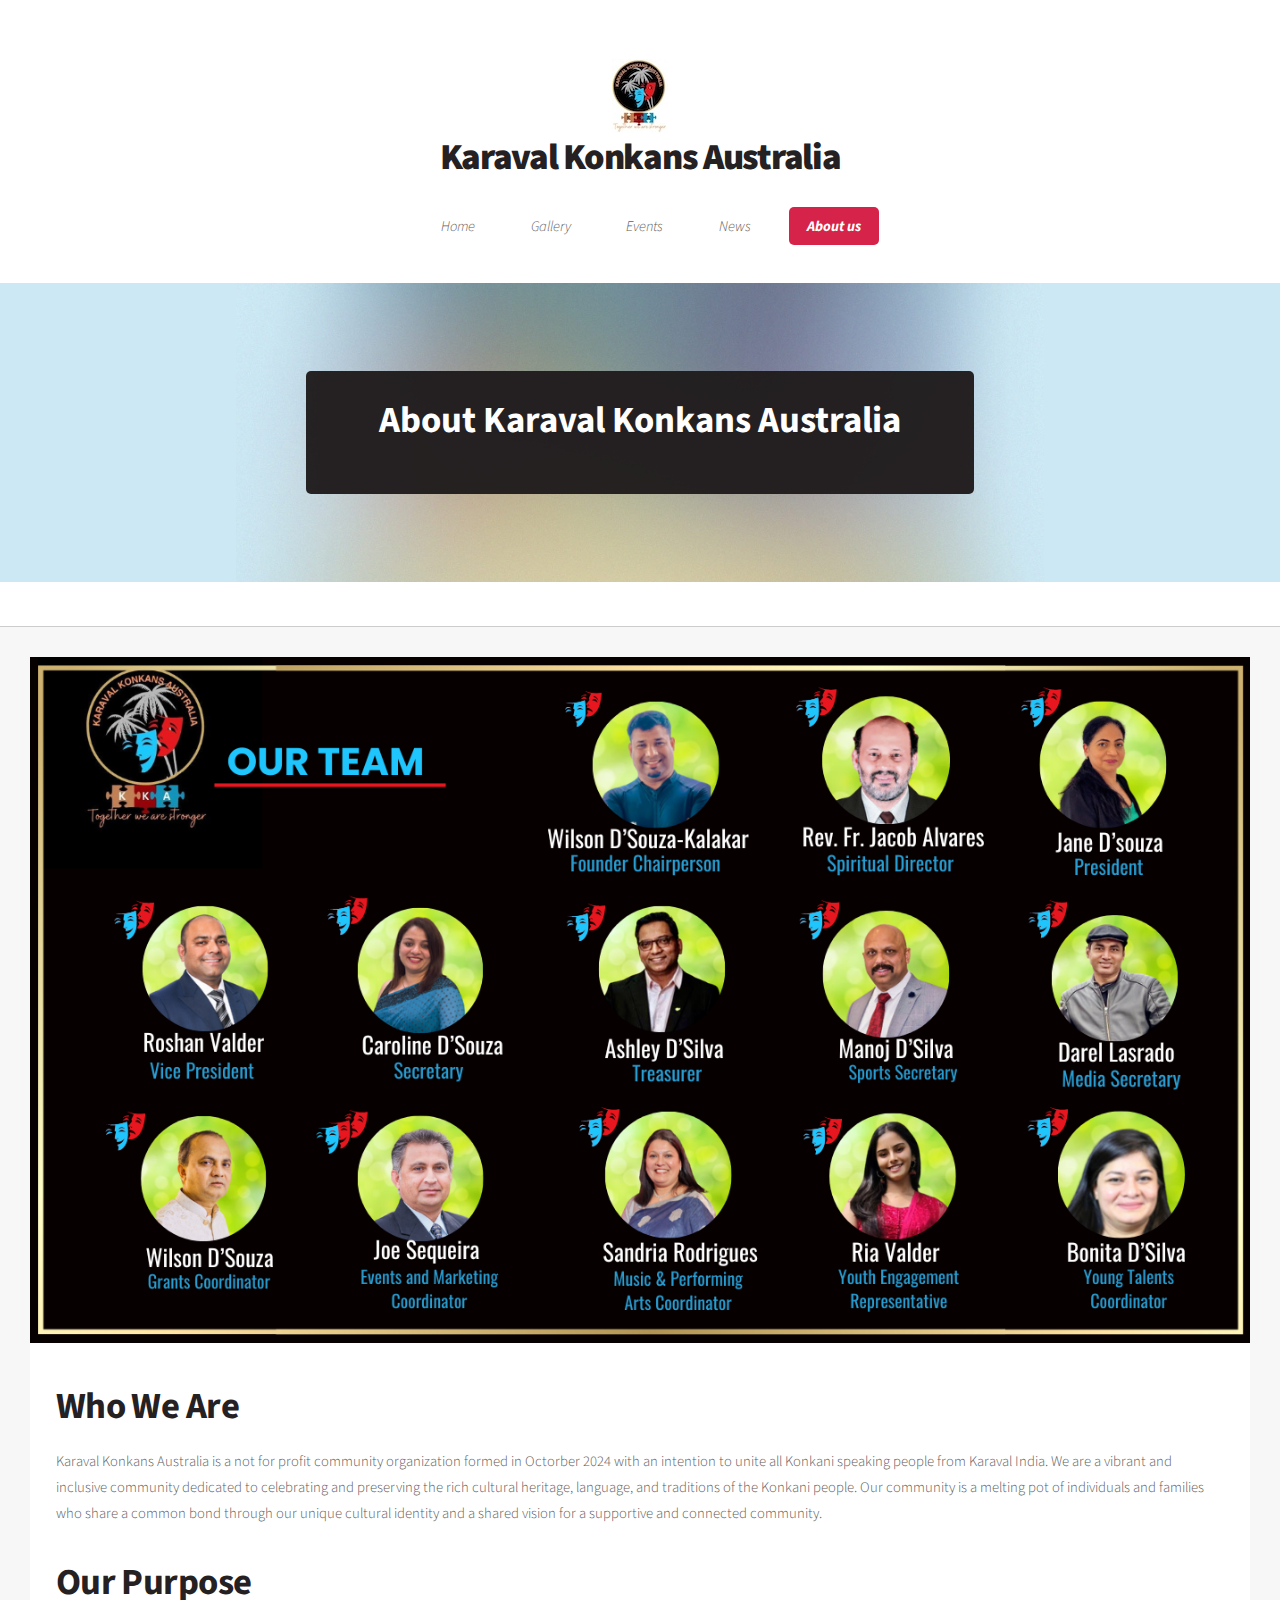
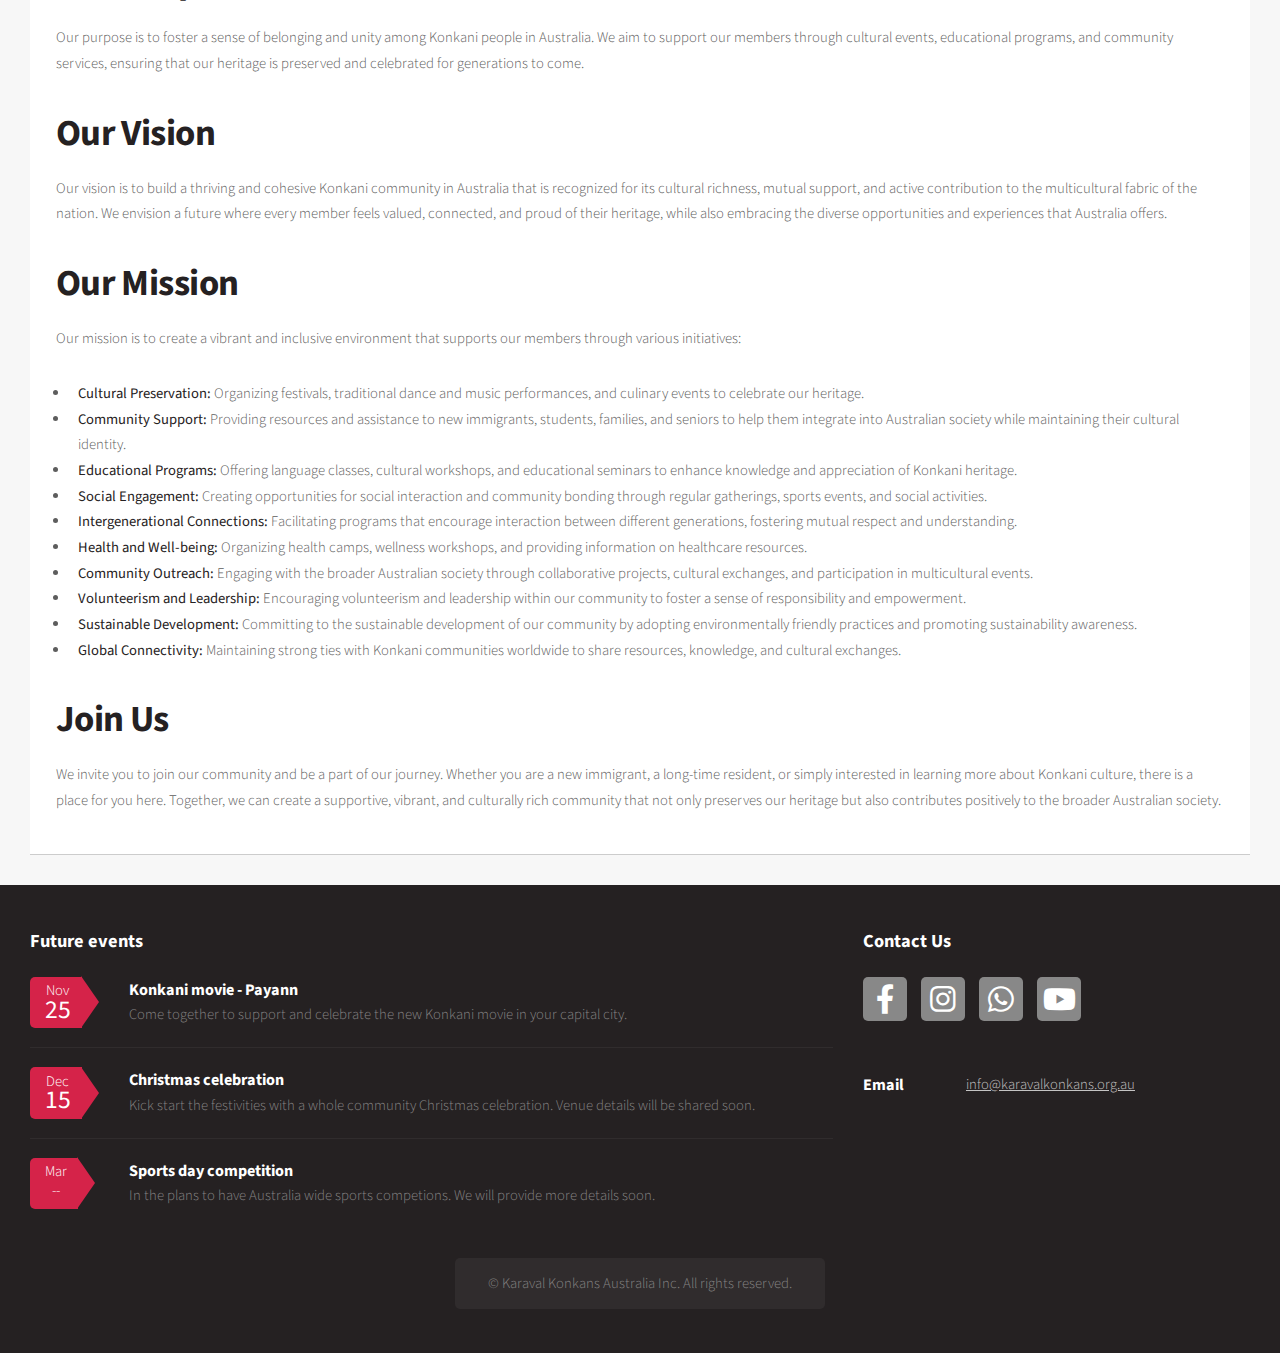
==== commit 89cd2324: "office bearer pics" ====
--- a/aboutus.html
+++ b/aboutus.html
@@ -48,7 +48,7 @@
 
 					<!-- Content -->
 						<article class="box post">
-							<a href="#" class="image featured"><img src="images/pic01.jpg" alt="" /></a>
+							<a href="#" class="image featured"><img src="images/office.png" alt="" /></a>
 							<header>
 								<h2>Who We Are</h2>
 							</header>
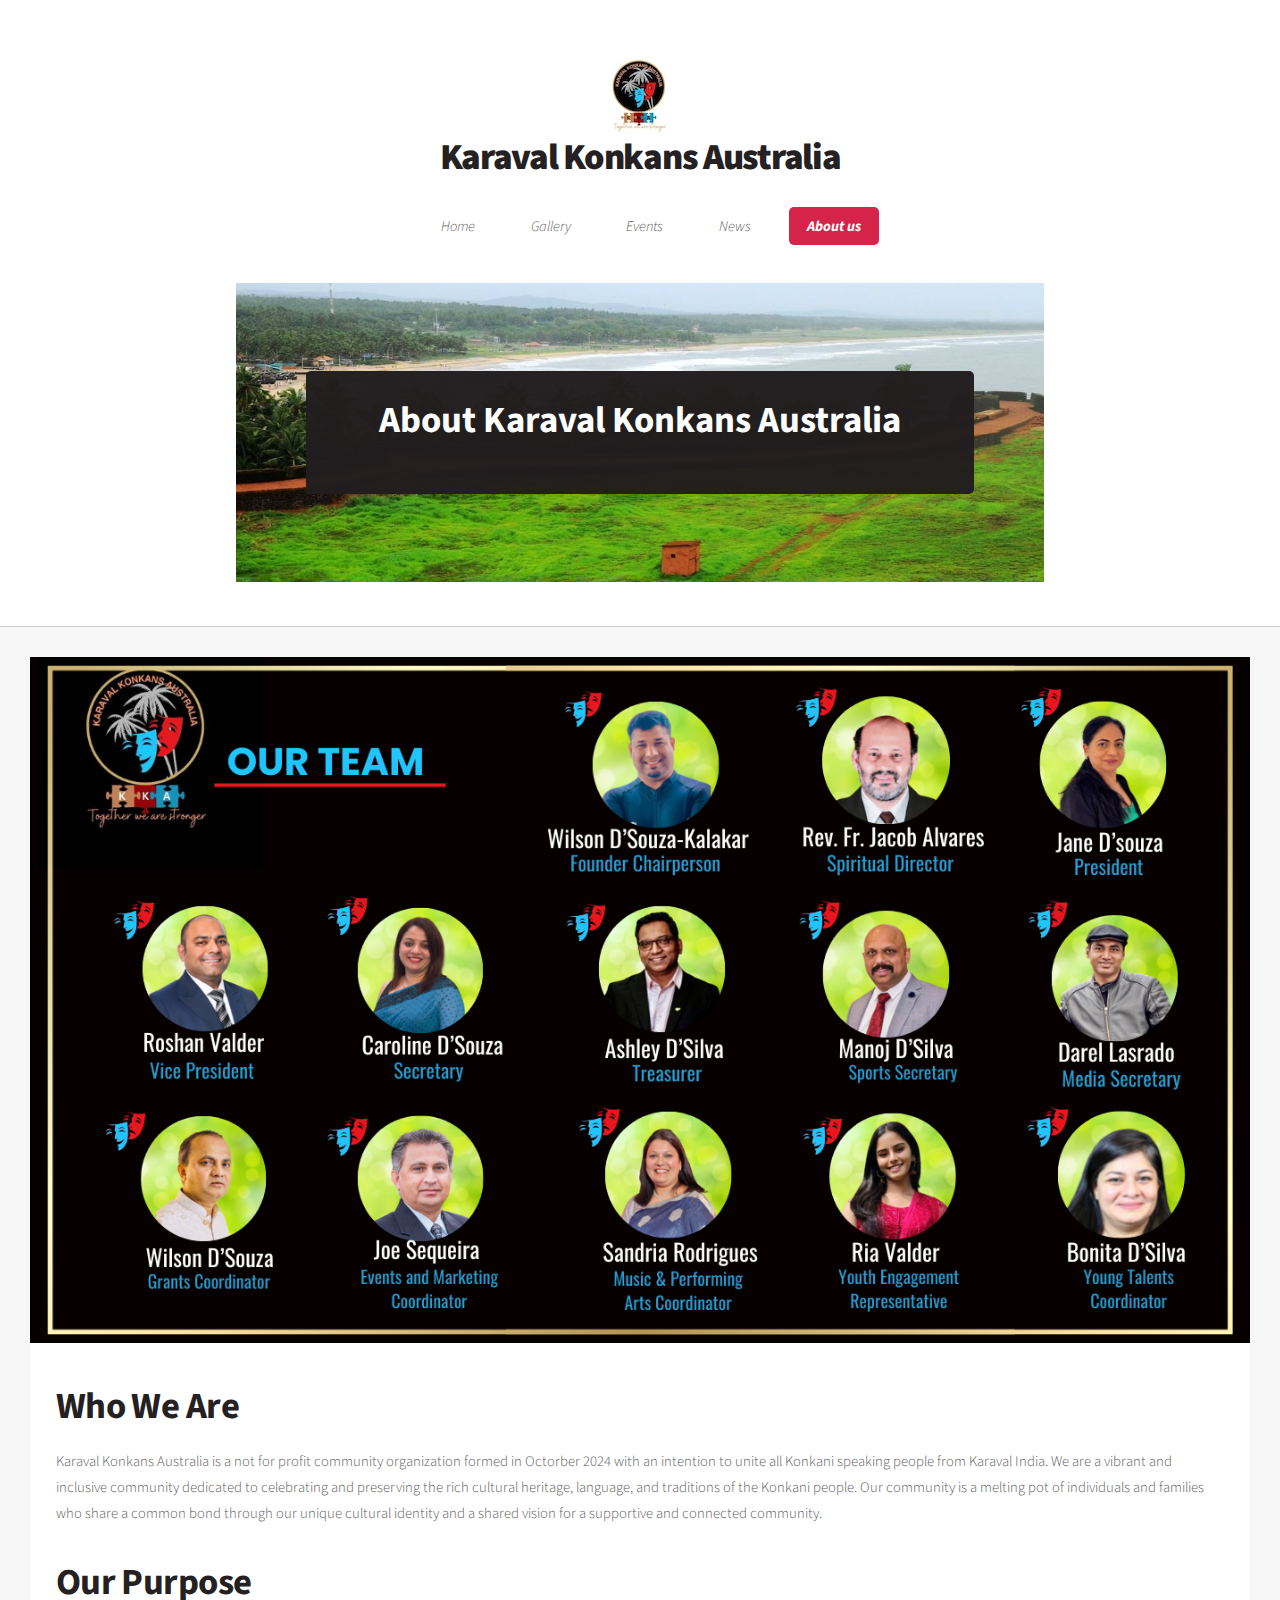
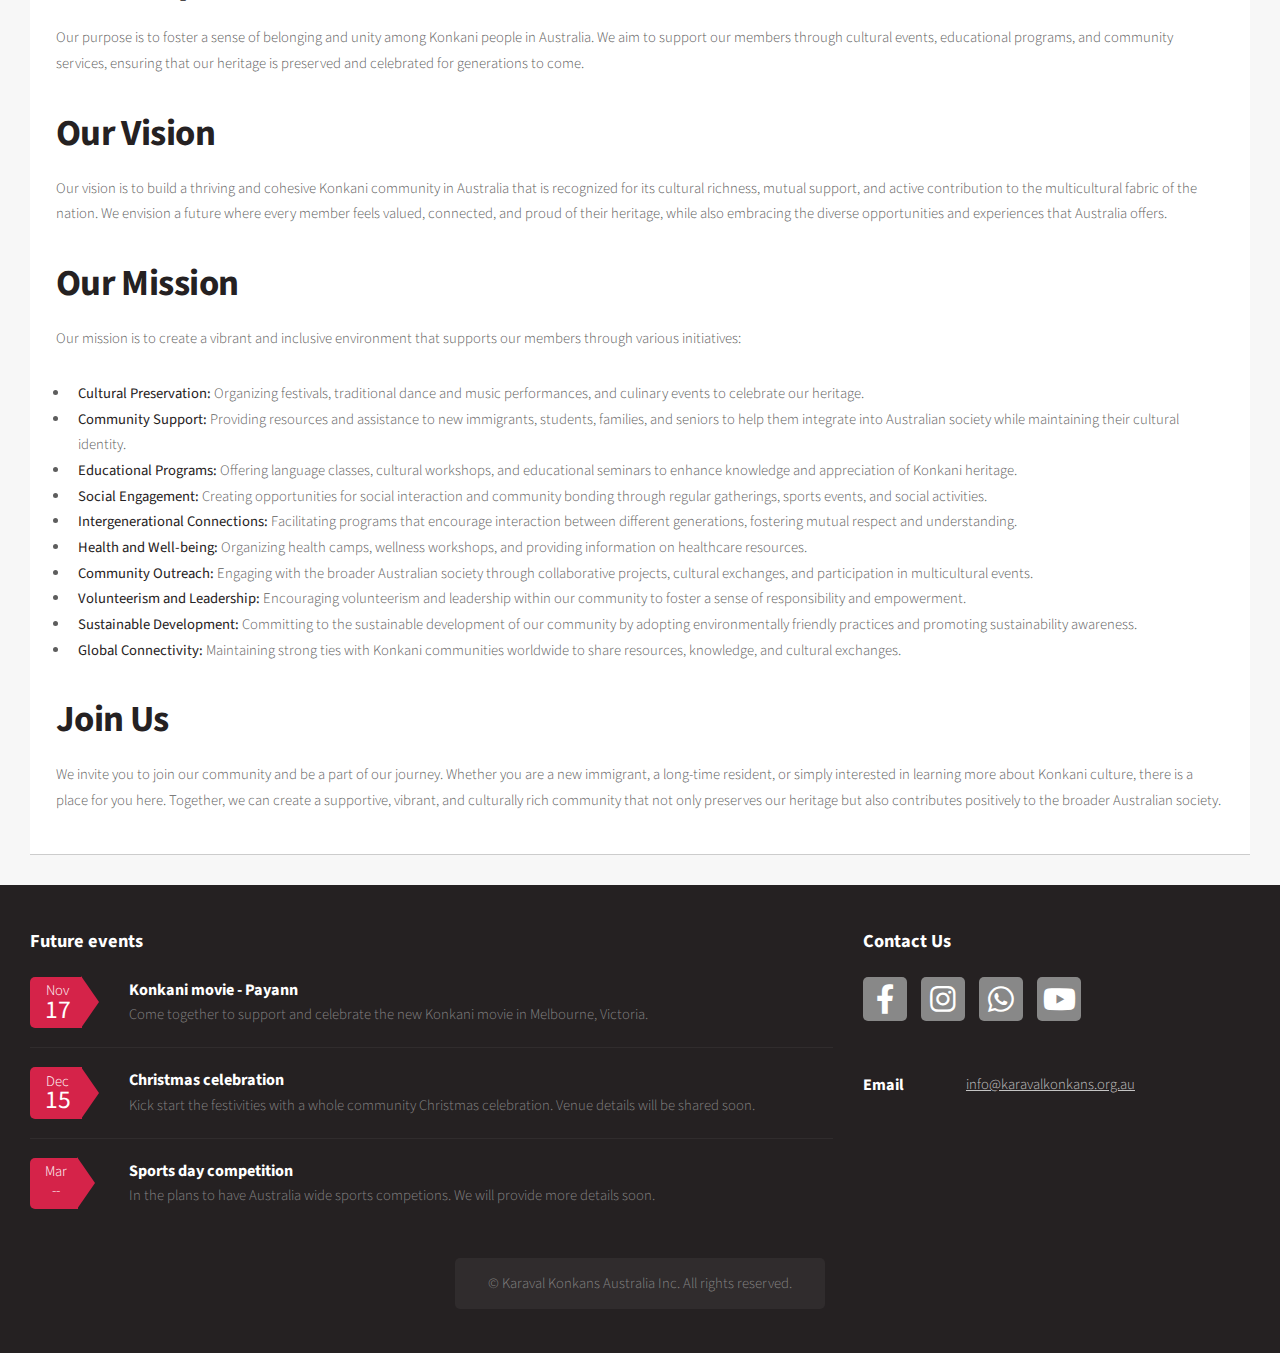
==== commit 88be8104: "Update to movie date" ====
--- a/aboutus.html
+++ b/aboutus.html
@@ -109,9 +109,9 @@
 									</header>
 									<ul class="dates">
 										<li>
-											<span class="date">Nov <strong>25</strong></span>
+											<span class="date">Nov <strong>17</strong></span>
 											<h3><a href="#">Konkani movie - Payann</a></h3>
-											<p>Come together to support and celebrate the new Konkani movie in your capital city.</p>
+											<p>Come together to support and celebrate the new Konkani movie in Melbourne, Victoria.</p>
 										</li>
 										<li>
 											<span class="date">Dec <strong>15</strong></span>
--- a/assets/css/main.css
+++ b/assets/css/main.css
@@ -2173,7 +2173,7 @@
 /* Banner */
 
 	#banner {
-		background: #CCE8F4 url("../../images/pic01.jpg");
+		background: #fff url("../../images/mangalorebeach.jpeg");
 		background-position: center center;
 		background-size: auto 100%;
 		background-repeat: no-repeat;
@@ -2198,7 +2198,7 @@
 			}
 
 			#banner header p {
-				color: #99a8e5;
+				color: #fff;
 				padding: 0;
 				font-style: normal;
 				margin: 0;
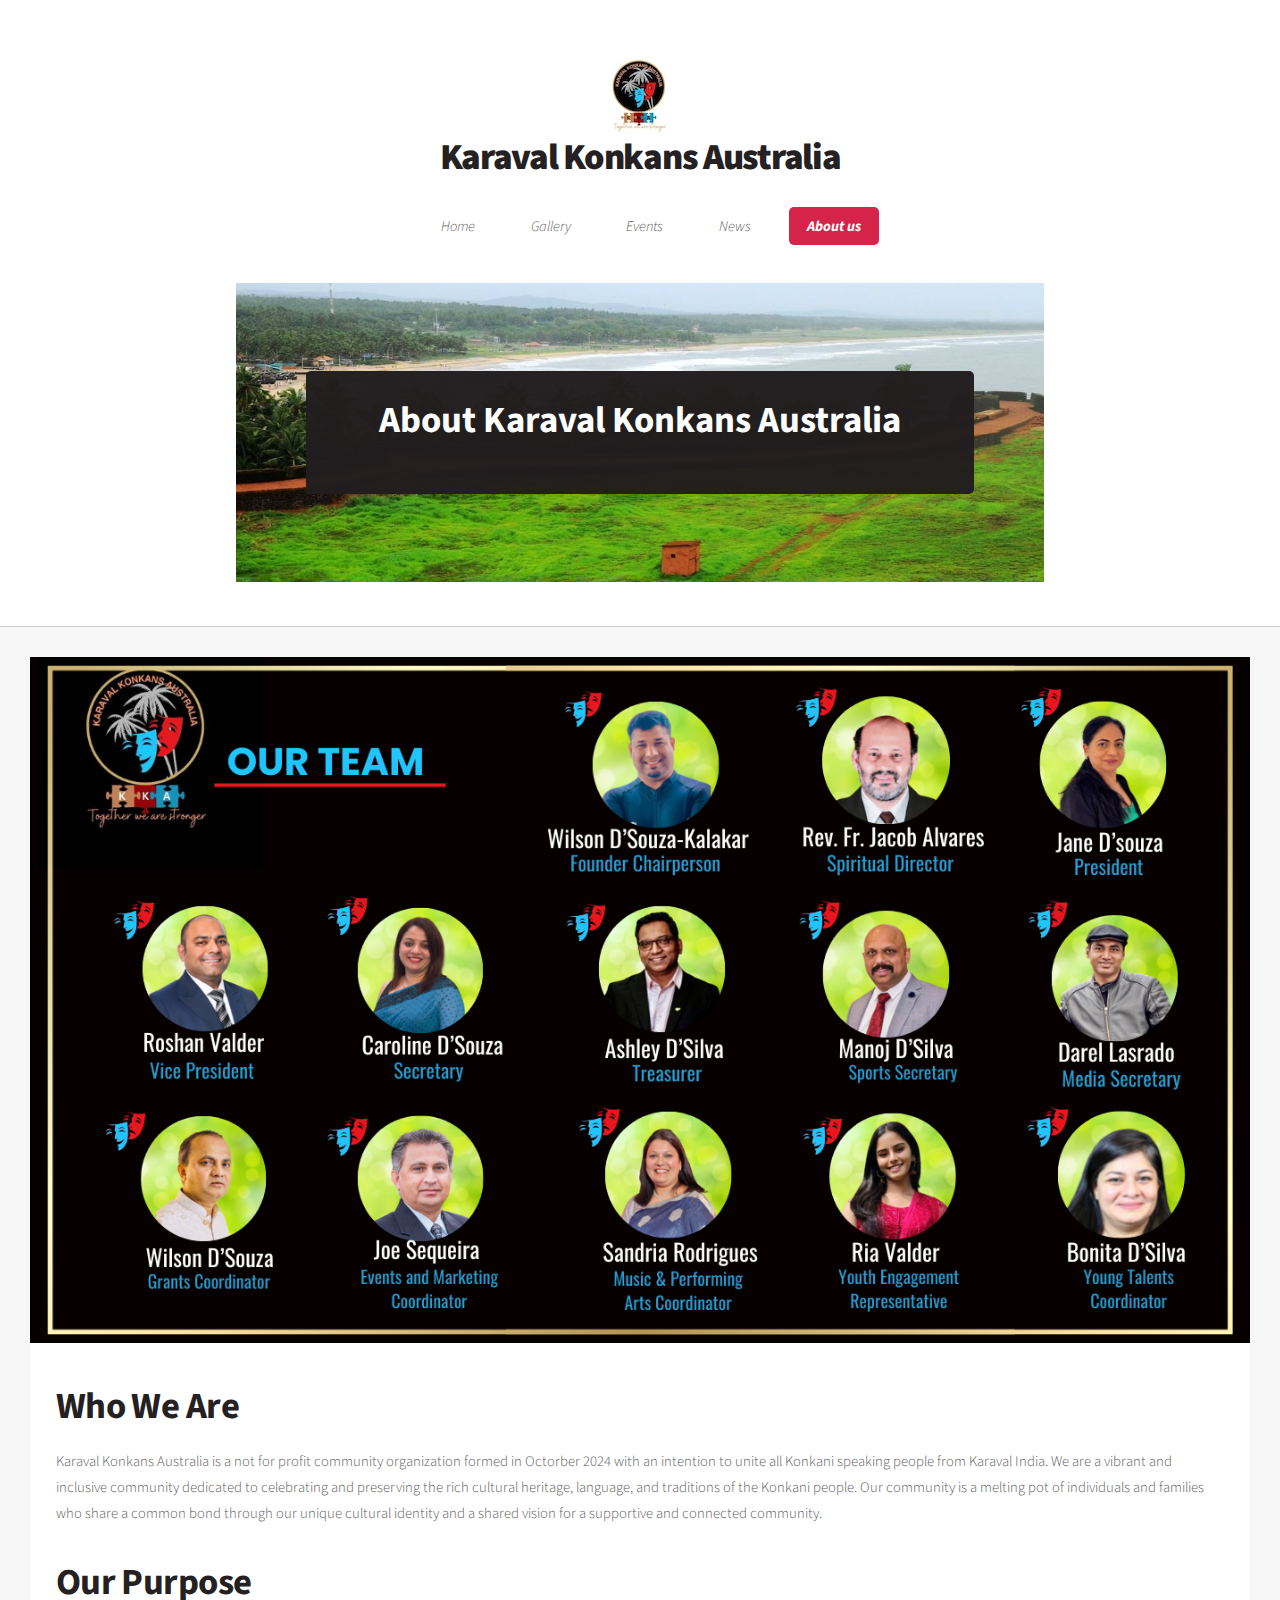
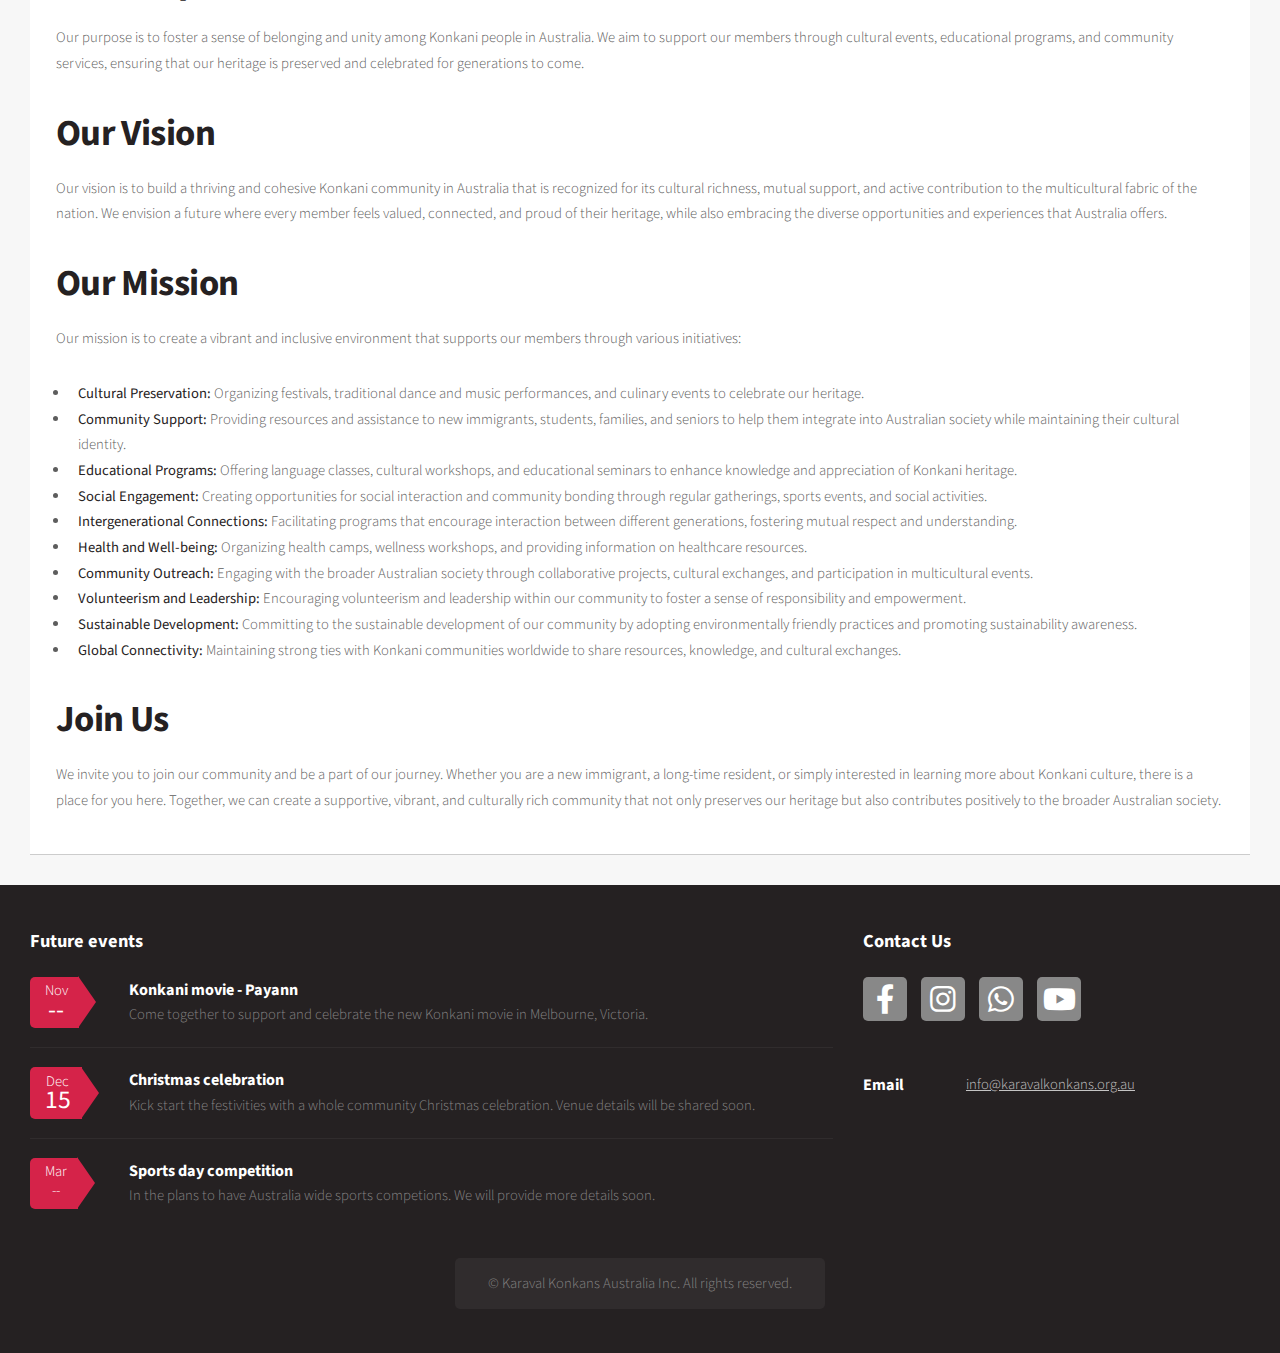
==== commit b1d8e617: "removed movie date" ====
--- a/aboutus.html
+++ b/aboutus.html
@@ -109,7 +109,7 @@
 									</header>
 									<ul class="dates">
 										<li>
-											<span class="date">Nov <strong>17</strong></span>
+											<span class="date">Nov <strong>--</strong></span>
 											<h3><a href="#">Konkani movie - Payann</a></h3>
 											<p>Come together to support and celebrate the new Konkani movie in Melbourne, Victoria.</p>
 										</li>
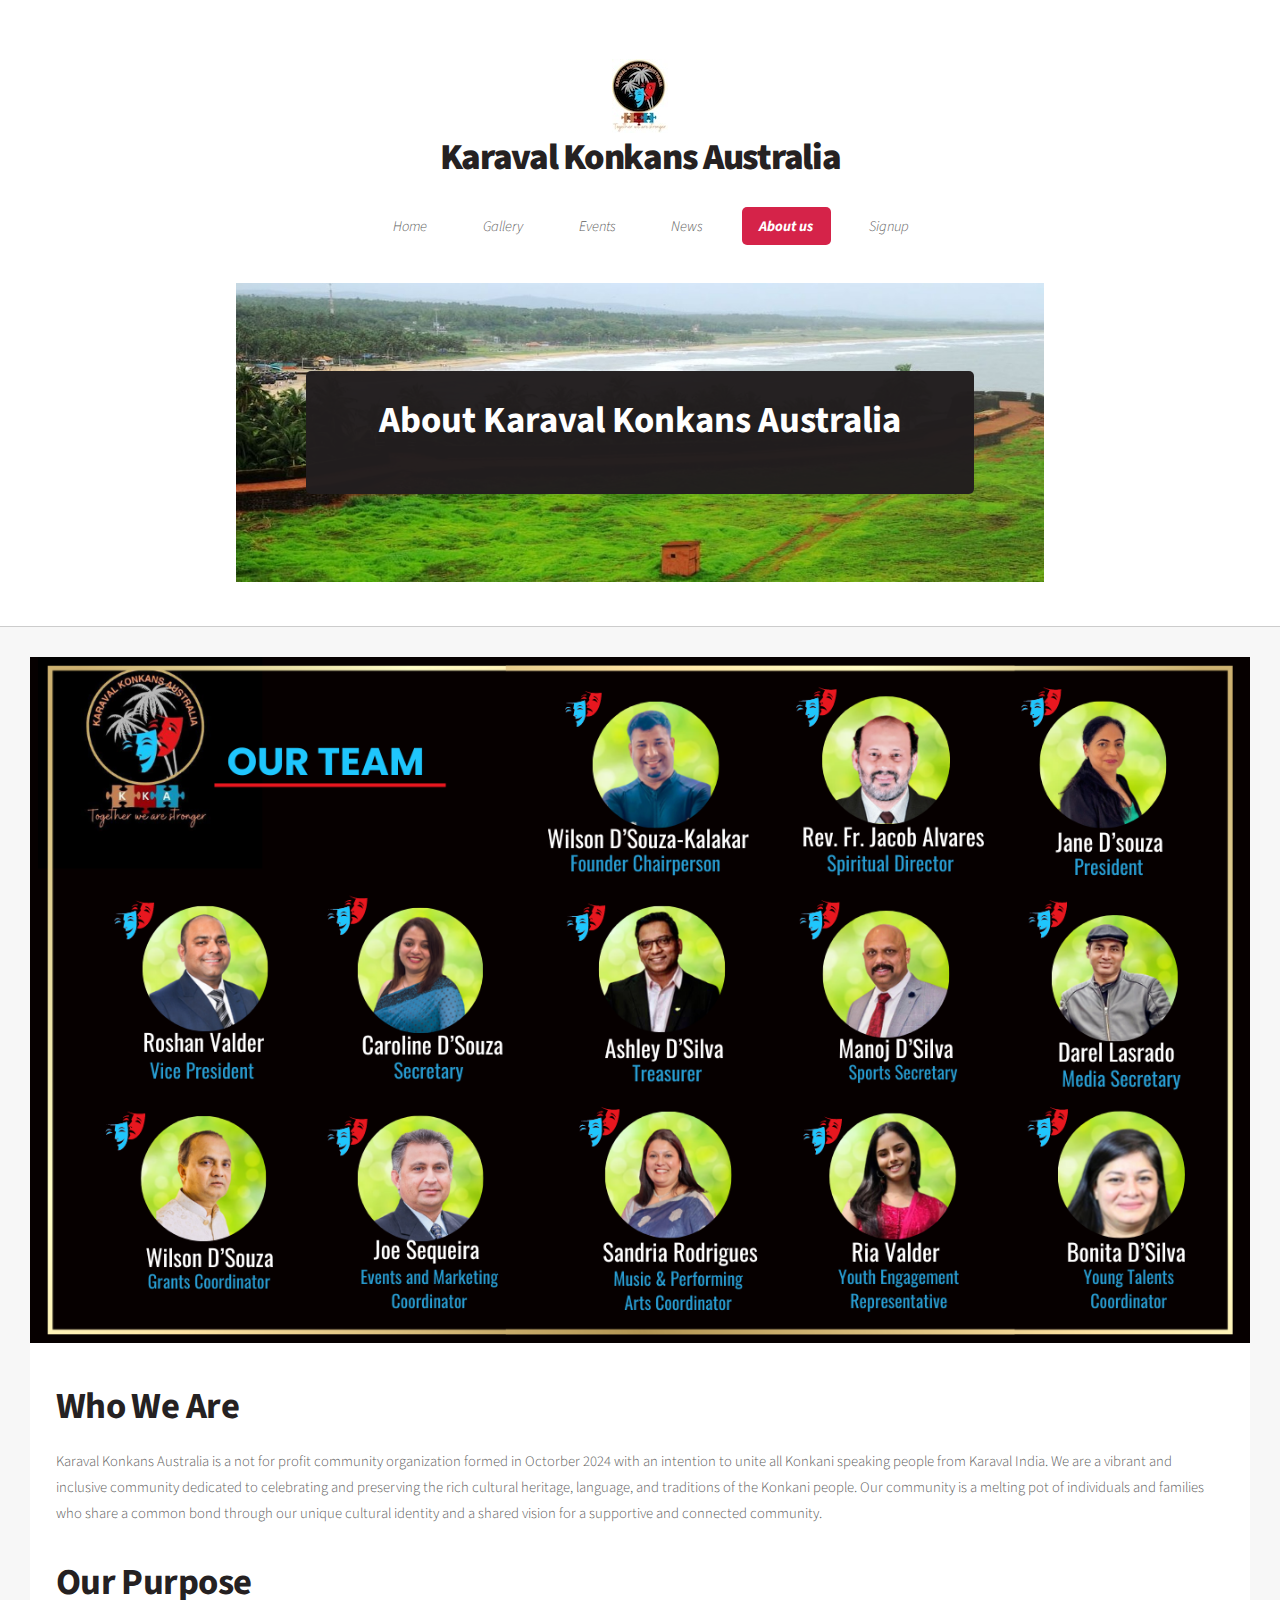
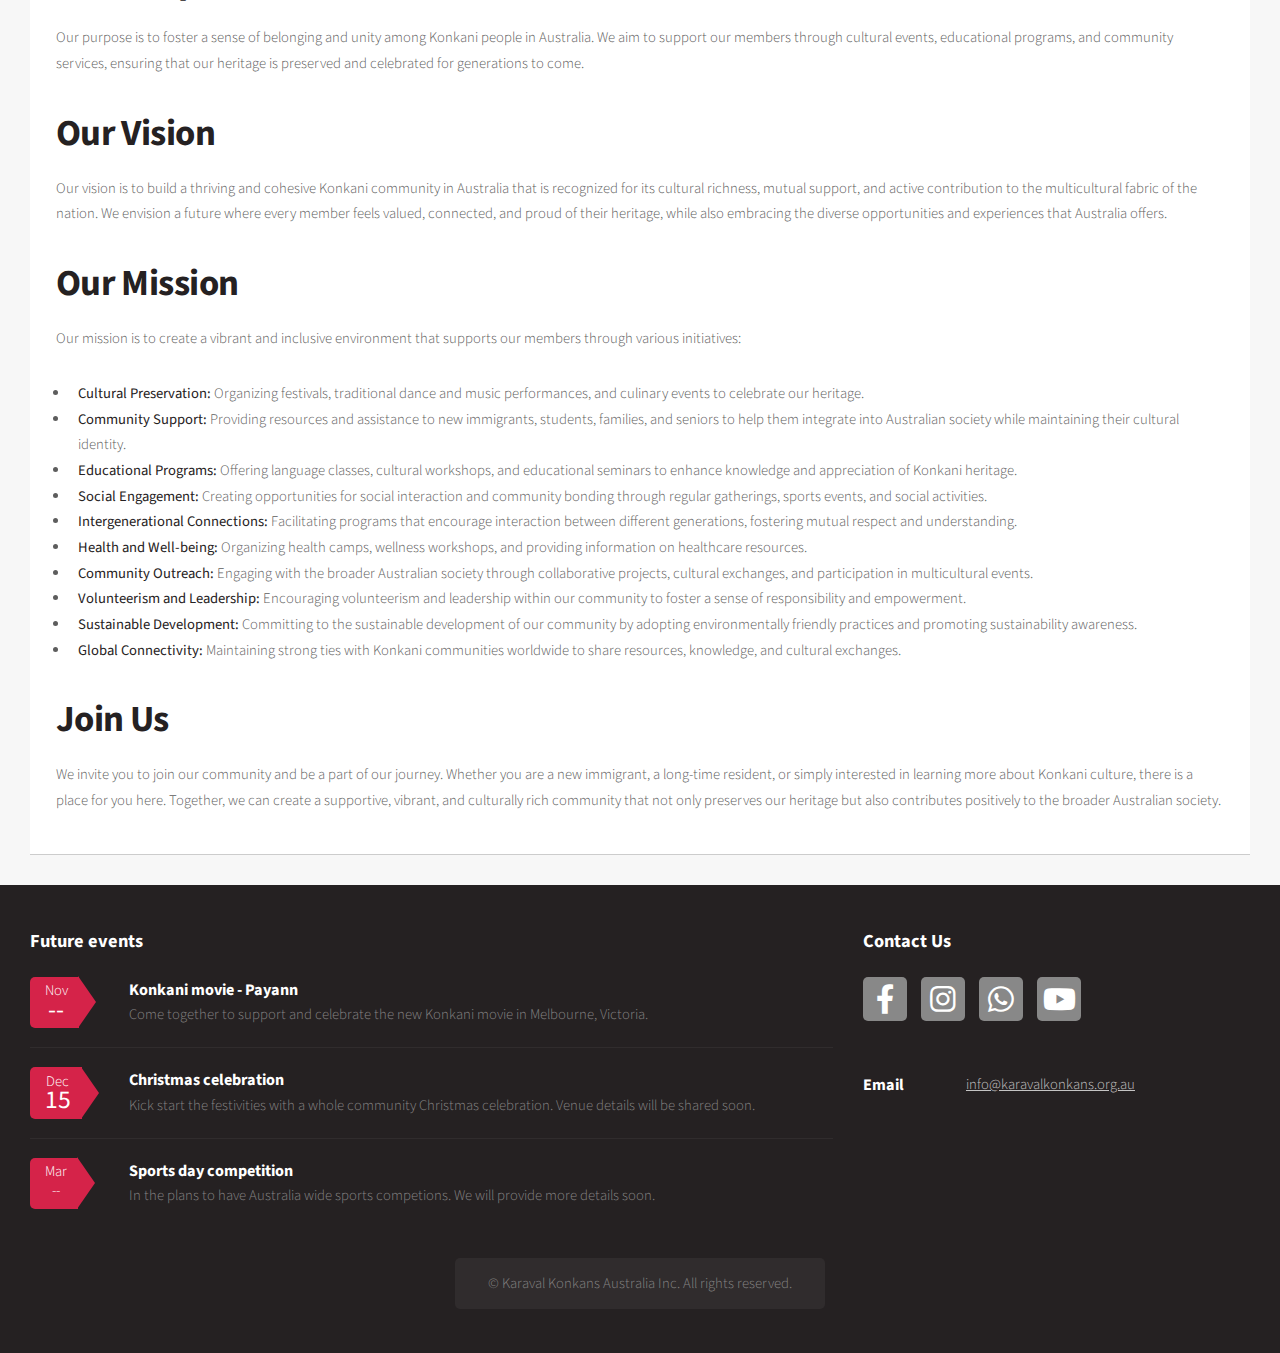
==== commit 162ecbb0: "Sign up form" ====
--- a/aboutus.html
+++ b/aboutus.html
@@ -27,6 +27,7 @@
 								<li><a href="#footer">Events</a></li>
 								<li><a href="index.html#news">News</a></li>
 								<li class="current"><a href="aboutus.html">About us</a></li>
+								<li><a href="signup.html">Signup</a></li>
 							</ul>
 						</nav>
 
--- a/assets/css/main.css
+++ b/assets/css/main.css
@@ -2905,4 +2905,22 @@
 				padding: 40px 0 20px 0;
 			}
 
-	}+	}
+
+	.iframe-container {
+		position: relative;
+		overflow: hidden;
+		width: 100%;
+		padding-top: 56.25%; /* 16:9 Aspect Ratio (divide 9 by 16 = 0.5625) */
+	  }
+	/* Then style the iframe to fit in the container div with full height and width */
+.responsive-iframe {
+	position: absolute;
+	top: 0;
+	left: 0;
+	bottom: 0;
+	right: 0;
+	width: 100%;
+	height: 100%;
+  }
+  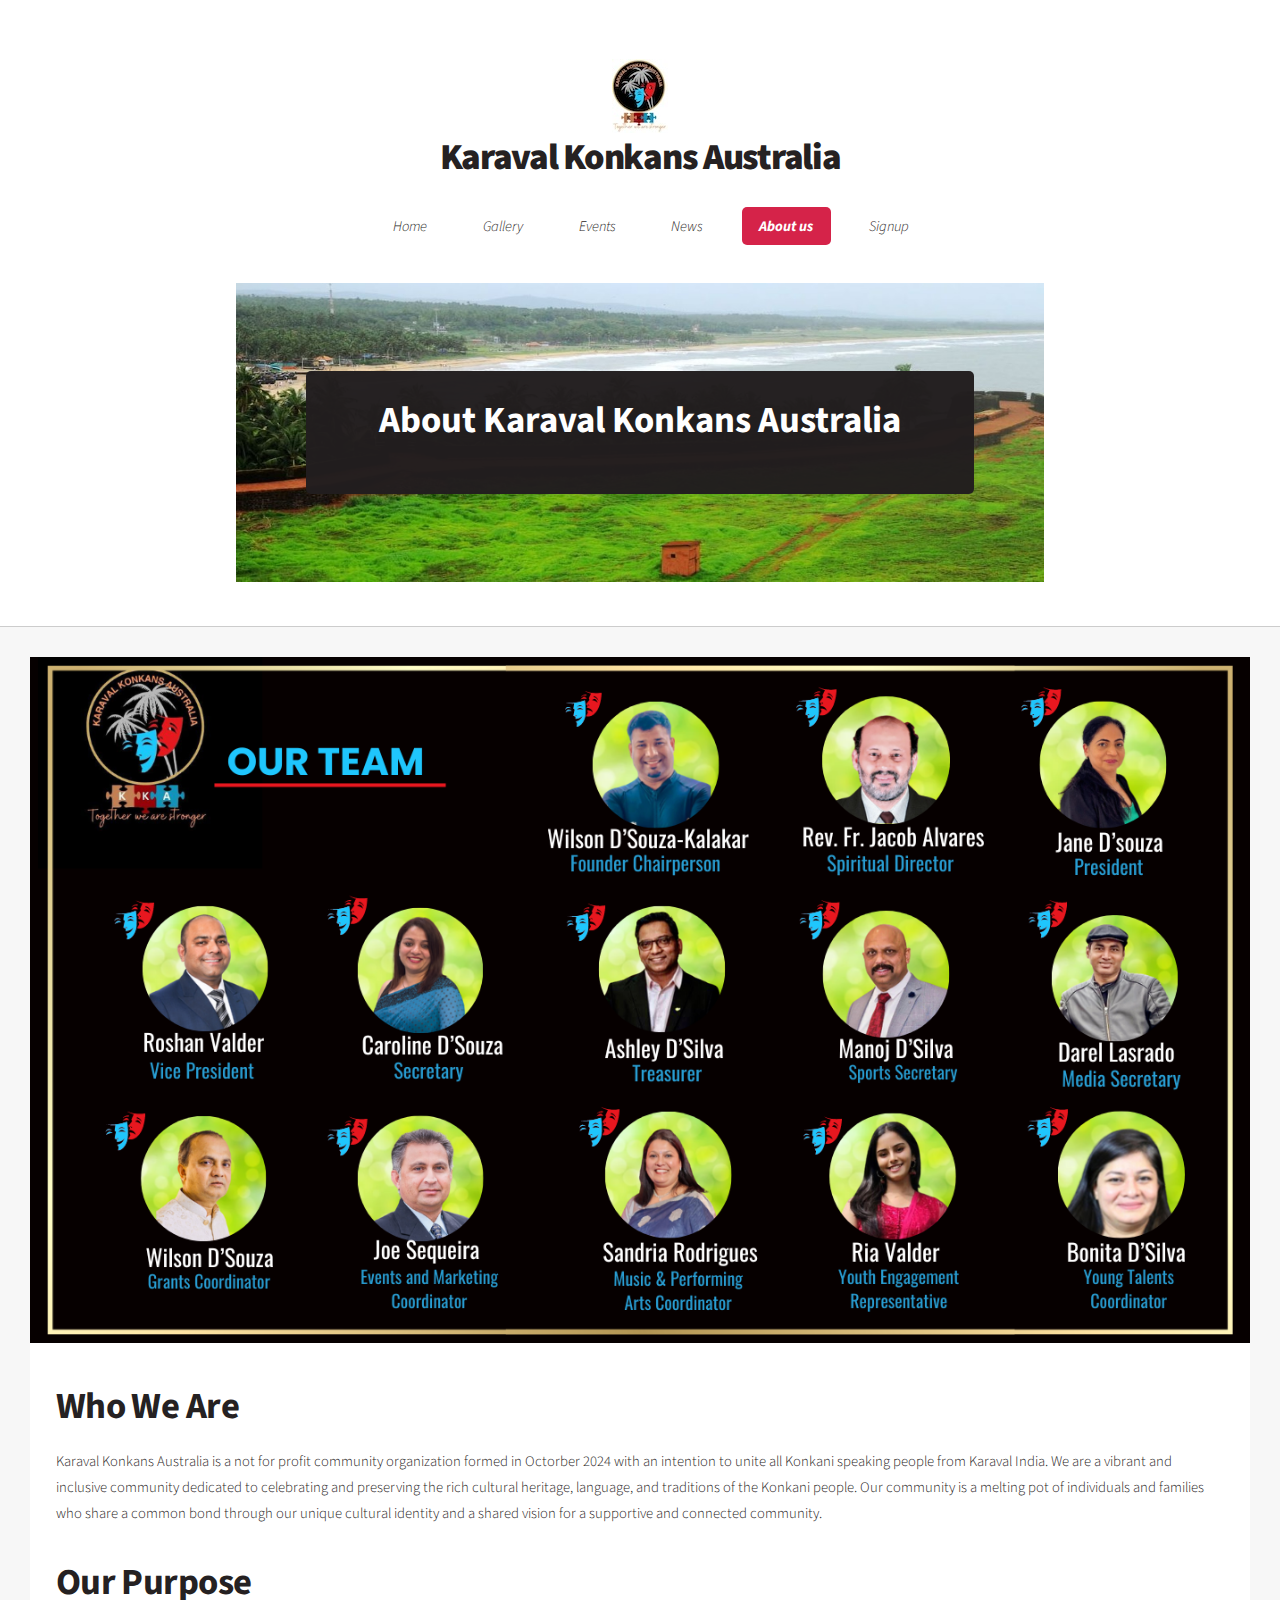
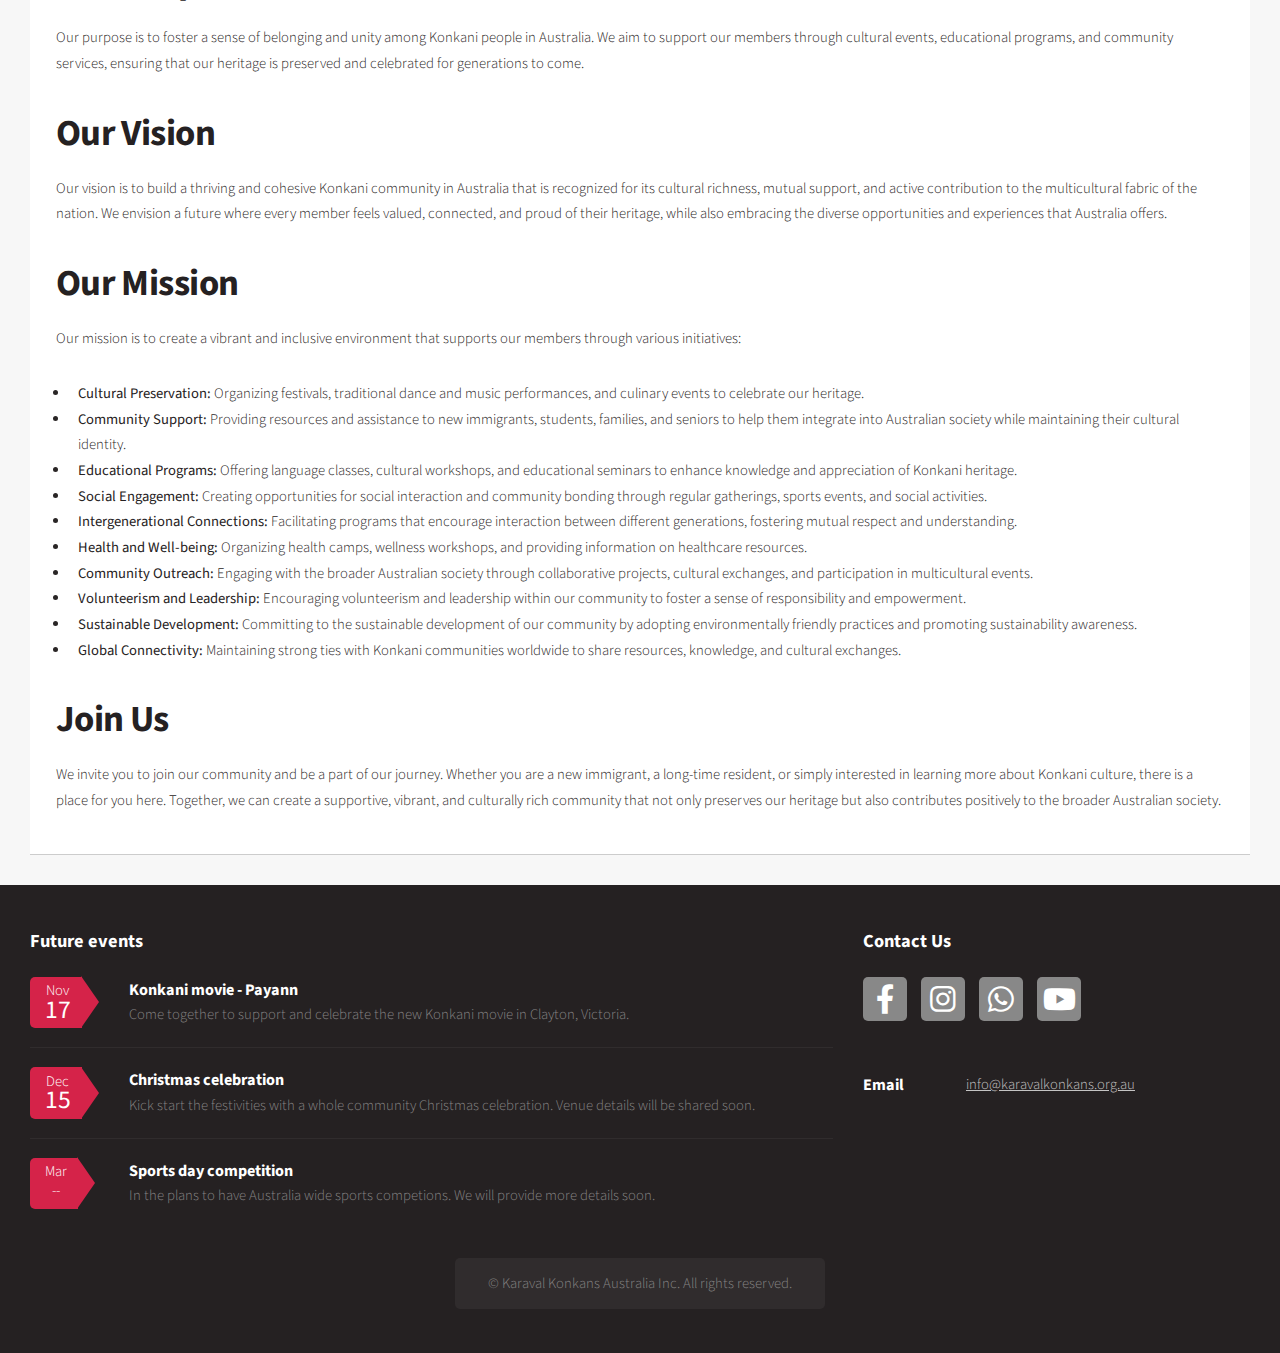
==== commit ff86ab82: "Update movie date" ====
--- a/aboutus.html
+++ b/aboutus.html
@@ -110,9 +110,9 @@
 									</header>
 									<ul class="dates">
 										<li>
-											<span class="date">Nov <strong>--</strong></span>
+											<span class="date">Nov <strong>17</strong></span>
 											<h3><a href="#">Konkani movie - Payann</a></h3>
-											<p>Come together to support and celebrate the new Konkani movie in Melbourne, Victoria.</p>
+											<p>Come together to support and celebrate the new Konkani movie in Clayton, Victoria.</p>
 										</li>
 										<li>
 											<span class="date">Dec <strong>15</strong></span>
--- a/assets/css/main.css
+++ b/assets/css/main.css
@@ -101,7 +101,7 @@
 	body, input, textarea, select {
 		font-family: 'Source Sans Pro';
 		font-weight: 300;
-		color: #5d5d5d;
+		color: #292525;
 		font-size: 14pt;
 		line-height: 1.75em;
 	}
@@ -2102,7 +2102,7 @@
 
 				#nav > ul > li > a {
 					border-radius: 5px;
-					color: #5d5d5d;
+					color: #292525;
 					text-decoration: none;
 					padding: 0.6em 1.2em 0.6em 1.2em;
 					-moz-transition: background-color .25s ease-in-out;
@@ -2911,7 +2911,7 @@
 		position: relative;
 		overflow: hidden;
 		width: 100%;
-		padding-top: 56.25%; /* 16:9 Aspect Ratio (divide 9 by 16 = 0.5625) */
+		padding-top: 100%; /* 16:9 Aspect Ratio (divide 9 by 16 = 0.5625) */
 	  }
 	/* Then style the iframe to fit in the container div with full height and width */
 .responsive-iframe {
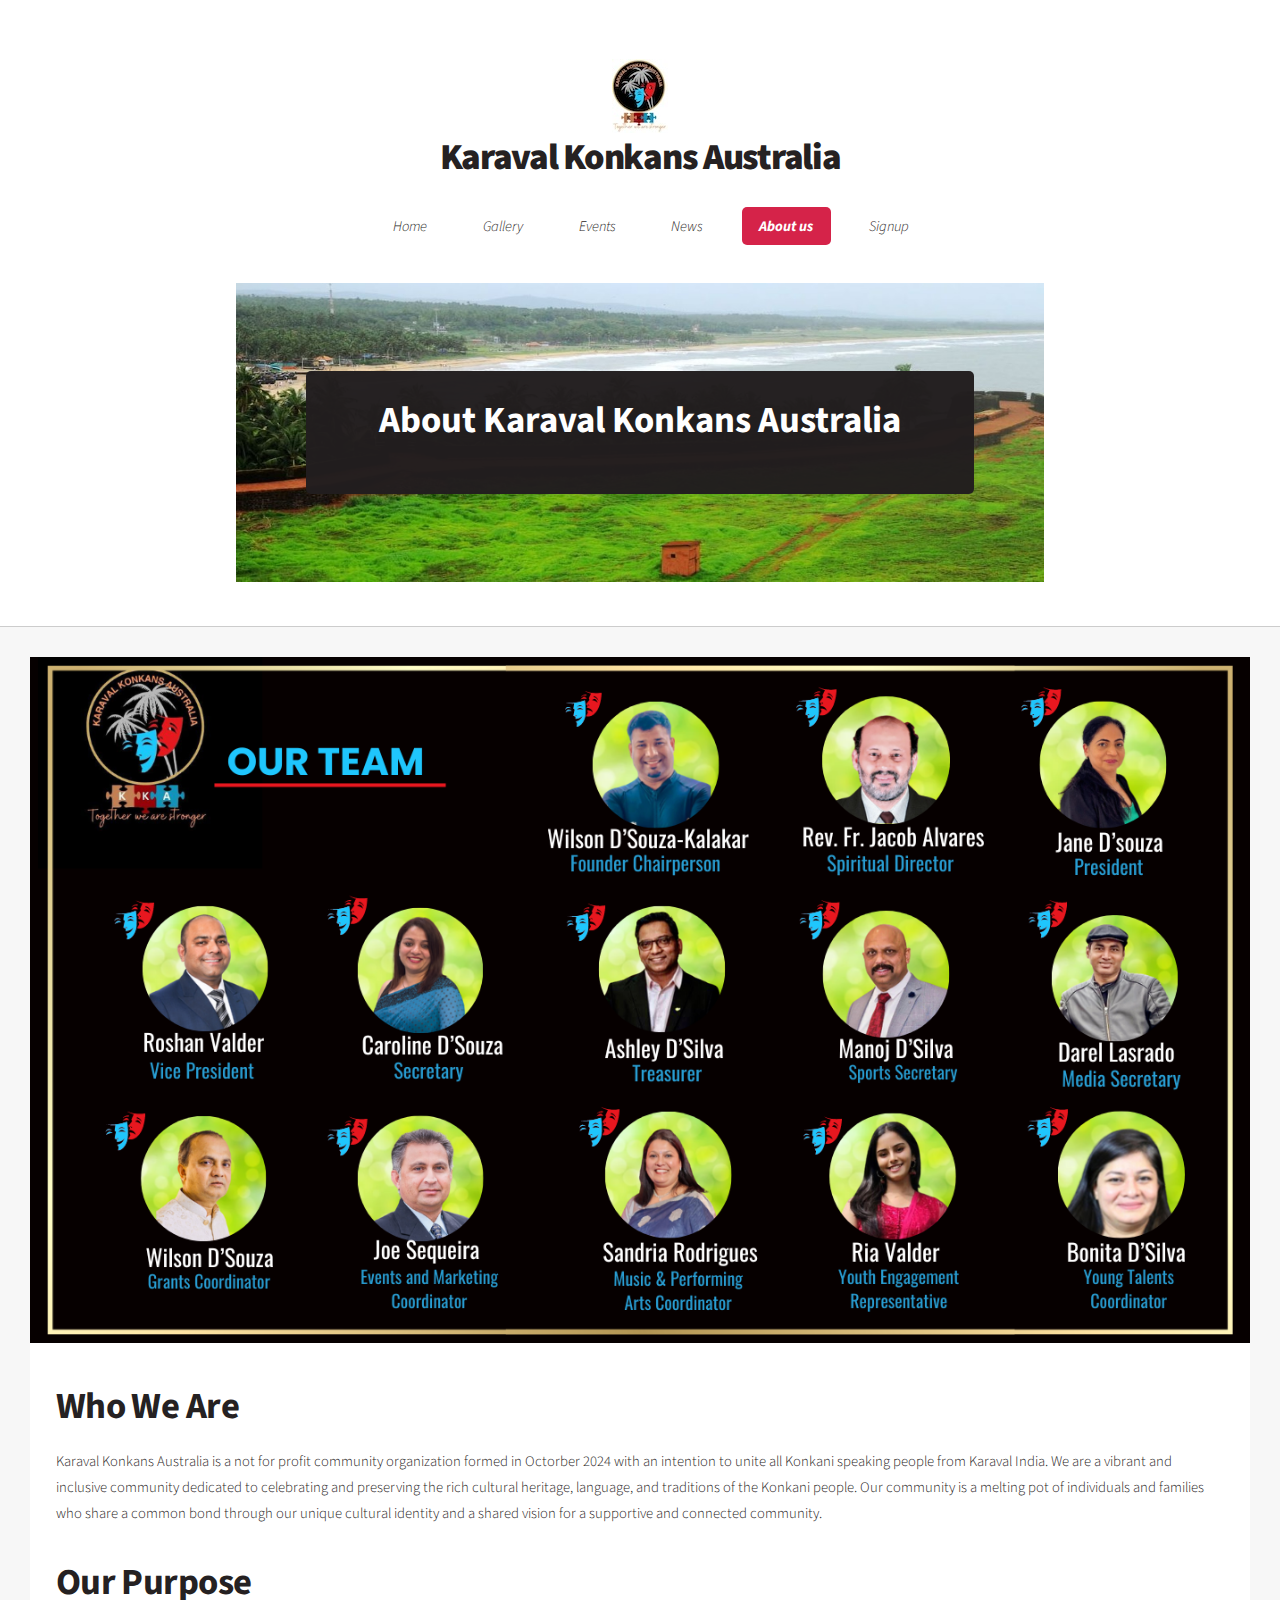
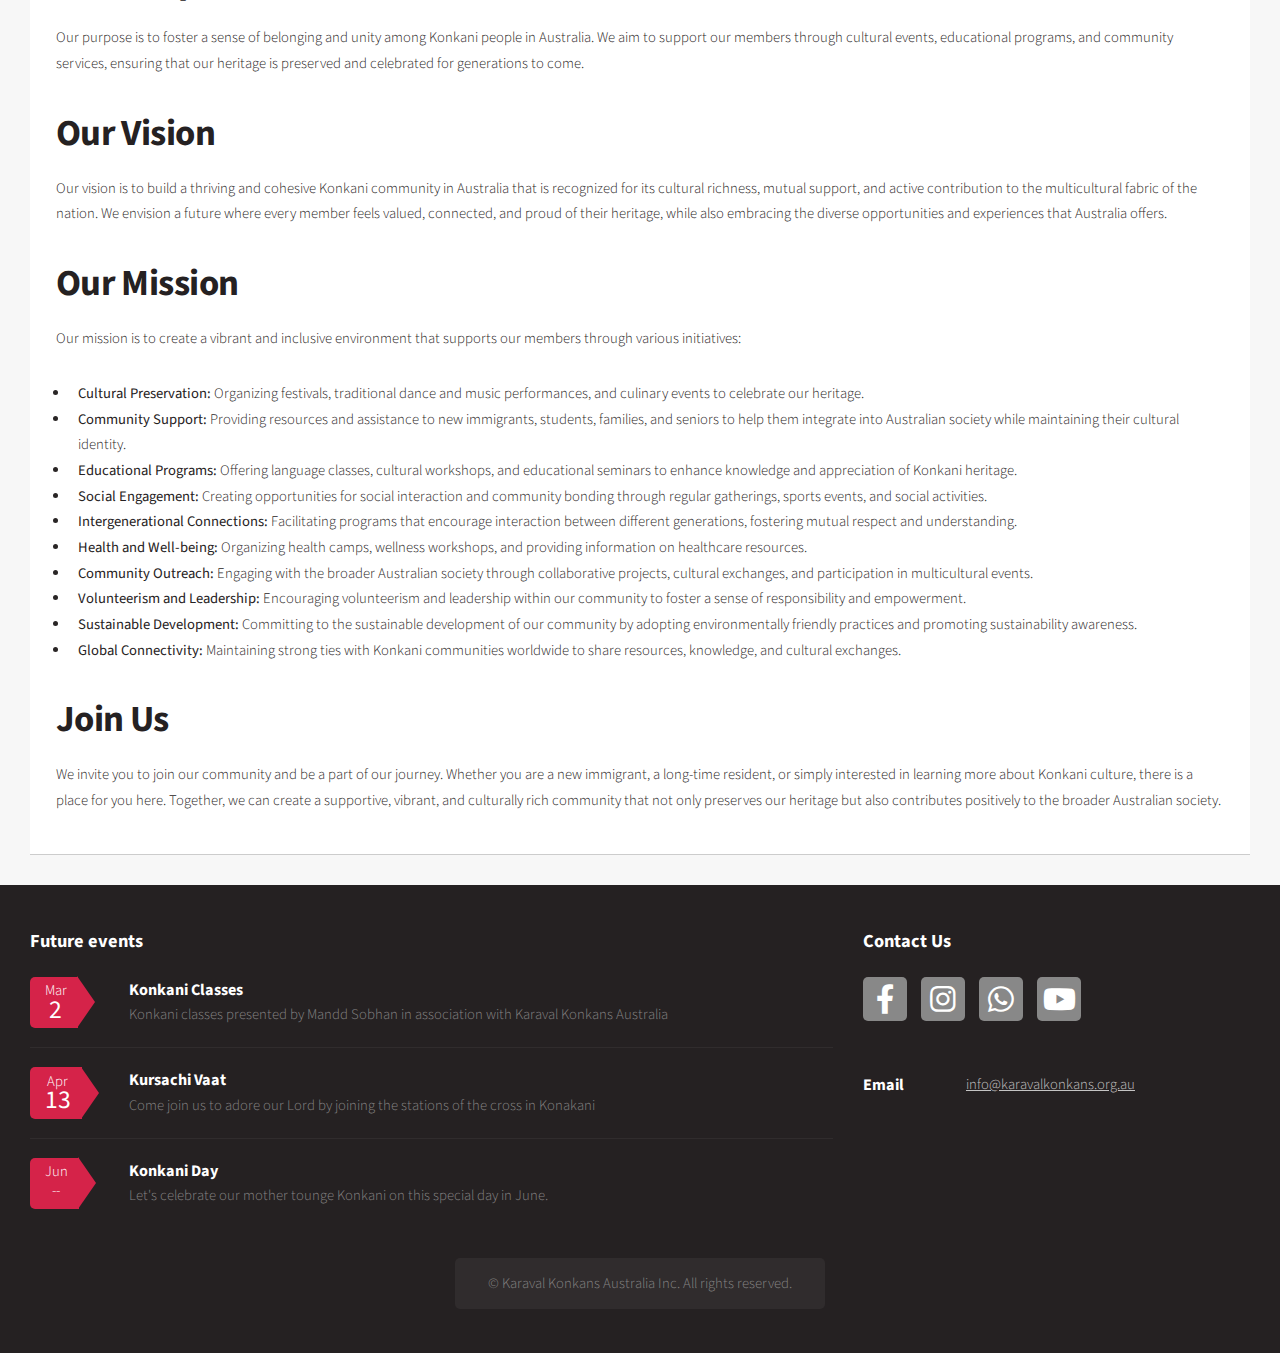
==== commit de95e5e2: "Add future events" ====
--- a/aboutus.html
+++ b/aboutus.html
@@ -24,7 +24,7 @@
 								<li>
 									<a href="index.html#gallery">Gallery</a>
 								</li>
-								<li><a href="#footer">Events</a></li>
+								<li><a href="events.html">Events</a></li>
 								<li><a href="index.html#news">News</a></li>
 								<li class="current"><a href="aboutus.html">About us</a></li>
 								<li><a href="signup.html">Signup</a></li>
@@ -110,19 +110,19 @@
 									</header>
 									<ul class="dates">
 										<li>
-											<span class="date">Nov <strong>17</strong></span>
-											<h3><a href="#">Konkani movie - Payann</a></h3>
-											<p>Come together to support and celebrate the new Konkani movie in Clayton, Victoria.</p>
+											<span class="date">Mar <strong>2</strong></span>
+											<h3><a href="events.html#">Konkani Classes</a></h3>
+											<p>Konkani classes presented by Mandd Sobhan in association with Karaval Konkans Australia</p>
 										</li>
 										<li>
-											<span class="date">Dec <strong>15</strong></span>
-											<h3><a href="#">Christmas celebration</a></h3>
-											<p>Kick start the festivities with a whole community Christmas celebration. Venue details will be shared soon.</p>
+											<span class="date">Apr <strong>13</strong></span>
+											<h3><a href="events.html#">Kursachi Vaat</a></h3>
+											<p>Come join us to adore our Lord by joining the stations of the cross in Konakani</p>
 										</li>
 										<li>
-											<span class="date">Mar <strong></strong>--</span>
-											<h3><a href="#">Sports day competition</a></h3>
-											<p>In the plans to have Australia wide sports competions. We will provide more details soon.</p>
+											<span class="date">Jun <strong></strong>--</span>
+											<h3><a href="events.html">Konkani Day</a></h3>
+											<p>Let's celebrate our mother tounge Konkani on this special day in June.</p>
 										</li>
 									</ul>
 								</section>
